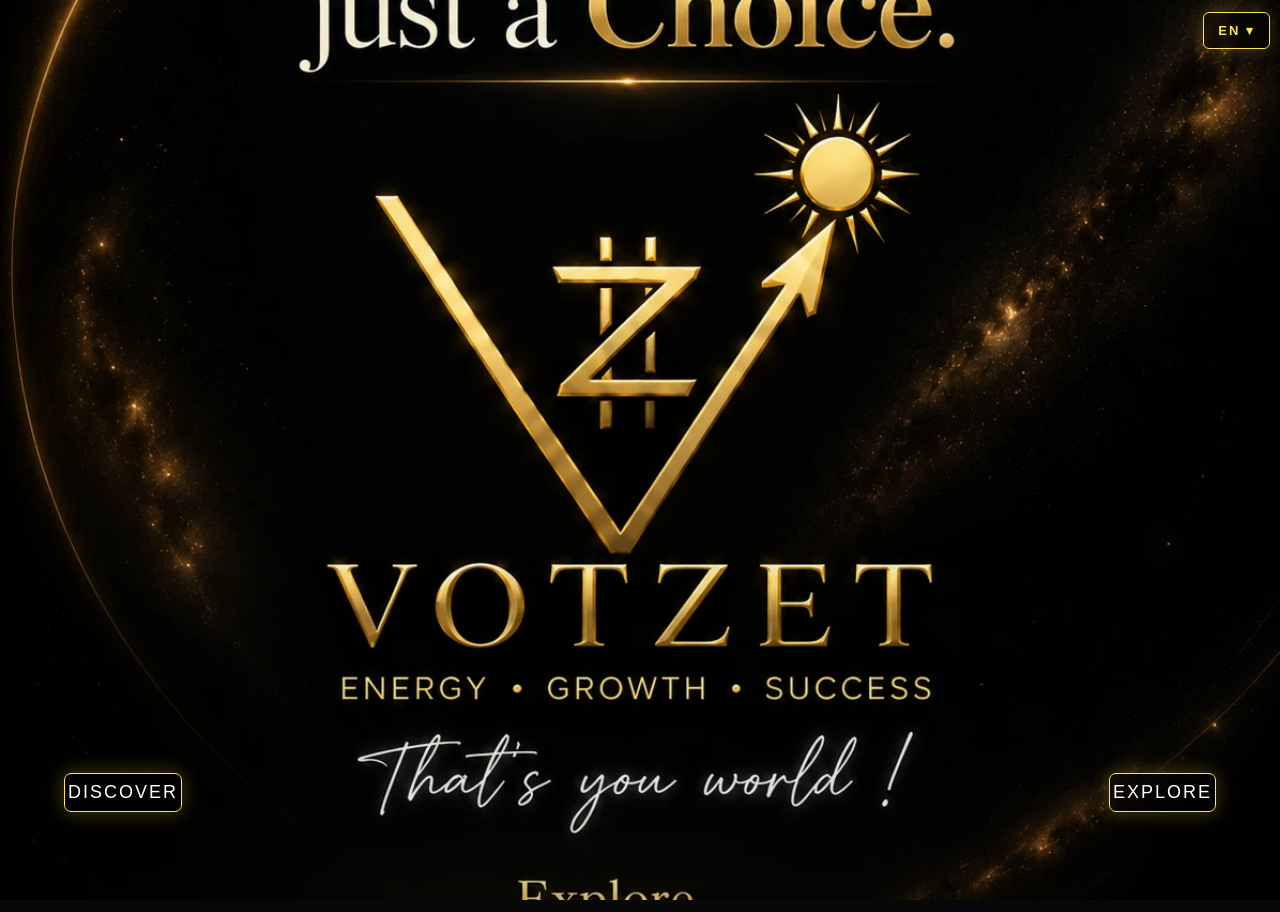
==== index.html @ 0319b554 "Update index.html" ====
<!DOCTYPE html>
<html lang="en">
<head>
<meta charset="UTF-8">
<meta name="viewport" content="width=device-width, initial-scale=1.0, viewport-fit=cover">
<title>VotZet — That's your world!</title>
<meta name="description" content="VotZet — That's your world!">

<style>
* {
    margin: 0;
    padding: 0;
    box-sizing: border-box;
}

html,
body {
    width: 100%;
    height: 100%;
}

body {
    background: #080808;
    color: #ffffff;
    font-family: Arial, Helvetica, sans-serif;
    overflow: hidden;
}

#app {
    position: relative;
    width: 100%;
    height: 100dvh;
    min-height: 100svh;
}

/* =========================================================
   HOME
========================================================= */

#home {
    position: absolute;
    inset: 0;
    width: 100%;
    height: 100dvh;
    min-height: 100svh;
    display: flex;
    flex-direction: column;
    justify-content: flex-end;
    align-items: center;
    padding: 20px 5vw 88px;
    background-image:
        linear-gradient(
            to bottom,
            rgba(0,0,0,0.02),
            rgba(0,0,0,0) 50%,
            rgba(0,0,0,0.12)
        ),
        url("votzet-preview.webp");
    background-size: cover;
    background-position: center center;
    background-repeat: no-repeat;
    transition: opacity 0.45s ease, transform 0.45s ease;
    z-index: 1;
}

/* =========================================================
   LANGUAGE SELECTOR
========================================================= */

.language-selector {
    position: absolute;
    top: max(12px, env(safe-area-inset-top));
    right: max(10px, env(safe-area-inset-right));
    z-index: 30;
}

.language-button {
    min-width: 64px;
    padding: 10px 14px;
    border: 1px solid #ffe45c;
    border-radius: 6px;
    background: rgba(5,5,5,0.28);
    color: #ffe45c;
    backdrop-filter: blur(8px);
    font-size: 13px;
    font-weight: bold;
    letter-spacing: 2px;
    cursor: pointer;
    box-shadow: 0 0 20px rgba(255,220,60,0.25);
    transition: background 0.25s ease, border-color 0.25s ease, box-shadow 0.25s ease, transform 0.2s ease;
}

.language-button:hover {
    background: rgba(255,220,60,0.14);
    border-color: #fff4a8;
    box-shadow: 0 0 30px rgba(255,220,60,0.42);
}

.language-button:active {
    transform: scale(0.95);
}

.language-menu {
    position: absolute;
    right: 0;
    top: calc(100% + 8px);
    width: 240px;
    max-height: min(72vh, 520px);
    overflow-y: auto;
    padding: 8px;
    border: 1px solid rgba(255,225,90,0.50);
    border-radius: 10px;
    background: rgba(7,7,7,0.97);
    backdrop-filter: blur(15px);
    box-shadow: 0 12px 45px rgba(0,0,0,0.65);
    opacity: 0;
    visibility: hidden;
    transform: translateY(-5px);
    transition: opacity 0.2s ease, transform 0.2s ease, visibility 0.2s ease;
}

.language-selector.open .language-menu {
    opacity: 1;
    visibility: visible;
    transform: translateY(0);
}

.language-option {
    display: block;
    width: 100%;
    padding: 10px 12px;
    border: none;
    border-radius: 6px;
    background: transparent;
    color: #ffffff;
    text-align: left;
    cursor: pointer;
    font-size: 13px;
    transition: background 0.2s ease, color 0.2s ease;
}

.language-option:hover {
    background: rgba(255,225,90,0.13);
    color: #ffe45c;
}

/* =========================================================
   HOME BUTTONS
========================================================= */

.home-buttons {
    width: 100%;
    display: flex;
    flex-direction: row;
    justify-content: space-between;
    align-items: center;
    position: relative;
    z-index: 10;
}

.home-button {
    width: auto;
    min-width: 0;
    height: auto;
    padding: 8px 3px;
    border: 1.5px solid #ffe45c;
    border-radius: 7px;
    background: rgba(5,5,5,0.30);
    color: #ffffff;
    backdrop-filter: blur(5px);
    font-size: 18px;
    font-weight: normal;
    letter-spacing: 2px;
    white-space: nowrap;
    cursor: pointer;
    box-shadow: 0 0 20px rgba(255,220,60,0.30);
    animation: softGlow 4s ease-in-out infinite;
    transition: background 0.3s ease, color 0.3s ease, border-color 0.3s ease, box-shadow 0.3s ease, transform 0.2s ease;
}

.home-button:hover {
    background: rgba(255,228,92,0.96);
    color: #080808;
    border-color: #fff4a8;
    box-shadow: 0 0 38px rgba(255,220,60,0.60);
    transform: translateY(-2px);
}

.home-button:active {
    transform: scale(0.95);
}

@keyframes softGlow {
    0%, 100% {
        box-shadow: 0 0 14px rgba(255,220,60,0.18);
    }
    50% {
        box-shadow: 0 0 30px rgba(255,220,60,0.36);
    }
}

/* =========================================================
   INNER PAGES
========================================================= */

.page {
    position: absolute;
    inset: 0;
    width: 100%;
    height: 100dvh;
    min-height: 100svh;
    overflow-y: auto;
    overflow-x: hidden;
    background: #111214;
    opacity: 0;
    visibility: hidden;
    pointer-events: none;
    transform: translateY(12px);
    transition: opacity 0.45s ease, transform 0.45s ease, visibility 0.45s ease;
    z-index: 5;
}

.page.active {
    opacity: 1;
    visibility: visible;
    pointer-events: auto;
    transform: translateY(0);
}

/* =========================================================
   INNER NAVIGATION
========================================================= */

.inner-nav {
    position: sticky;
    top: 0;
    z-index: 20;
    width: 100%;
    display: flex;
    justify-content: center;
    align-items: center;
    gap: 35px;
    padding: 18px 20px;
    background: rgba(8,8,8,0.93);
    backdrop-filter: blur(12px);
    border-bottom: 1px solid rgba(255,225,90,0.16);
}

.inner-nav button {
    border: none;
    background: transparent;
    color: #ffffff;
    cursor: pointer;
    font-size: 11px;
    letter-spacing: 2px;
    text-transform: uppercase;
    transition: color 0.3s ease;
}

.inner-nav button:hover {
    color: #ffe45c;
}

/* =========================================================
   GENERAL PAGE CONTENT
========================================================= */

.page-content {
    min-height: calc(100dvh - 60px);
    padding: 80px 25px;
    display: flex;
    flex-direction: column;
    align-items: center;
    text-align: center;
}

.section-label {
    color: #ffe45c;
    font-size: 11px;
    letter-spacing: 5px;
    text-transform: uppercase;
    margin-bottom: 20px;
}

.section-title {
    font-size: clamp(38px, 6vw, 65px);
    letter-spacing: 4px;
    font-weight: 400;
    margin-bottom: 25px;
}

.section-description {
    max-width: 700px;
    color: #999999;
    font-size: 17px;
    line-height: 1.8;
}

/* =========================================================
   DISCOVER 1.0
========================================================= */

#discover {
    background:
        radial-gradient(
            circle at 50% 0%,
            rgba(212,175,55,0.045),
            transparent 42%
        ),
        #111214;
}

.discover-content {
    width: 100%;
    min-height: calc(100dvh - 60px);
    padding: 80px 25px 100px;
    display: flex;
    flex-direction: column;
    align-items: center;
}

.discover-intro {
    width: 100%;
    max-width: 850px;
    text-align: center;
}

.discover-title {
    margin-bottom: 28px;
    color: #f2f2ef;
    font-size: clamp(38px, 6vw, 68px);
    font-weight: 400;
    letter-spacing: 3px;
}

.discover-lead {
    max-width: 760px;
    margin: 0 auto 25px;
    color: #e3e3df;
    font-size: clamp(19px, 2.2vw, 24px);
    line-height: 1.65;
}

.discover-text {
    max-width: 720px;
    margin: 0 auto;
    color: #a7a7a3;
    font-size: 16px;
    line-height: 1.85;
}

.discover-motto {
    margin-top: 35px;
    color: #d4af37;
    font-size: 13px;
    font-weight: 500;
    letter-spacing: 4px;
    text-transform: uppercase;
}

.foundation-heading {
    width: 100%;
    max-width: 1050px;
    margin: 100px auto 40px;
    text-align: center;
}

.foundation-heading h2 {
    margin-bottom: 15px;
    color: #f2f2ef;
    font-size: clamp(28px, 4vw, 42px);
    font-weight: 400;
    letter-spacing: 2px;
}

.foundation-heading p {
    color: #858589;
    font-size: 15px;
}

.discover-documents {
    width: 100%;
    max-width: 1050px;
    display: grid;
    grid-template-columns: repeat(2, 1fr);
    gap: 18px;
}

.discover-card {
    position: relative;
    min-height: 270px;
    padding: 32px;
    display: flex;
    flex-direction: column;
    align-items: flex-start;
    text-align: left;
    background: #181a1d;
    border: 1px solid #303236;
    transition: transform 0.3s ease, border-color 0.3s ease, background 0.3s ease, box-shadow 0.3s ease;
}

.discover-card:hover {
    transform: translateY(-5px);
    border-color: #d4af37;
    background: #1c1e21;
    box-shadow: 0 12px 40px rgba(0,0,0,0.30);
}

.card-number {
    margin-bottom: 18px;
    color: #d4af37;
    font-size: 11px;
    letter-spacing: 3px;
}

.discover-card h3 {
    color: #f2f2ef;
    font-size: 23px;
    font-weight: 400;
    letter-spacing: 3px;
}

.card-line {
    width: 38px;
    height: 1px;
    margin: 18px 0;
    background: #d4af37;
}

.discover-card p {
    max-width: 450px;
    color: #999b9f;
    font-size: 14px;
    line-height: 1.75;
}

.document-button {
    margin-top: auto;
    padding: 10px 0;
    border: none;
    background: transparent;
    color: #d4af37;
    font-size: 10px;
    letter-spacing: 2px;
    text-transform: uppercase;
    cursor: pointer;
    transition: color 0.25s ease;
}

.document-button:hover {
    color: #f0d879;
}

.discover-card-wide {
    grid-column: 1 / -1;
    min-height: 220px;
}

.discover-bottom {
    width: 100%;
    max-width: 850px;
    margin-top: 85px;
    text-align: center;
}

.discover-bottom p {
    margin-bottom: 25px;
    color: #858589;
    font-size: 15px;
    line-height: 1.7;
}

/* =========================================================
   EXPLORE
========================================================= */

#explore {
    background:
        radial-gradient(
            circle at 50% 0%,
            rgba(212,175,55,0.035),
            transparent 42%
        ),
        #111214;
}

.worlds {
    width: 100%;
    max-width: 1100px;
    margin-top: 55px;
    display: grid;
    grid-template-columns: repeat(3, 1fr);
    gap: 18px;
}

.world {
    min-height: 160px;
    display: flex;
    flex-direction: column;
    justify-content: center;
    align-items: center;
    border: 1px solid rgba(255,225,90,0.28);
    background: rgba(255,255,255,0.015);
    cursor: pointer;
    transition: border-color 0.3s ease, background 0.3s ease, transform 0.3s ease;
}

.world:hover {
    border-color: #ffe45c;
    background: rgba(255,225,90,0.06);
    transform: translateY(-4px);
}

.world-number {
    color: #ffe45c;
    font-size: 10px;
    letter-spacing: 3px;
    margin-bottom: 15px;
}

.world-name {
    font-size: 19px;
    letter-spacing: 2px;
}

/* =========================================================
   BACK HOME
========================================================= */

.back-home {
    margin-top: 55px;
    padding: 12px 28px;
    border: 1px solid rgba(255,225,90,0.85);
    border-radius: 30px;
    background: transparent;
    color: #ffe45c;
    cursor: pointer;
    font-size: 11px;
    letter-spacing: 3px;
    text-transform: uppercase;
    transition: background 0.3s ease, color 0.3s ease;
}

.back-home:hover {
    background: #ffe45c;
    color: #080808;
}

/* =========================================================
   MOBILE
========================================================= */

@media (max-width: 650px) {
    #home {
        padding: 20px 8px 88px;
    }

    .home-button {
        padding: 8px 3px;
        font-size: 15px;
        letter-spacing: 1.6px;
    }

    .language-selector {
        top: max(8px, env(safe-area-inset-top));
        right: max(6px, env(safe-area-inset-right));
    }

    .language-button {
        font-size: 12px;
    }

    .inner-nav {
        gap: 20px;
        padding: 16px 12px;
    }

    .inner-nav button {
        font-size: 9px;
        letter-spacing: 1.5px;
    }

    .discover-content {
        padding: 60px 16px 80px;
    }

    .discover-title {
        letter-spacing: 2px;
    }

    .discover-documents {
        grid-template-columns: 1fr;
    }

    .discover-card-wide {
        grid-column: auto;
    }

    .discover-card {
        min-height: 250px;
        padding: 27px;
    }

    .foundation-heading {
        margin-top: 75px;
    }

    .worlds {
        grid-template-columns: 1fr;
        max-width: 450px;
    }
}

@media (max-width: 360px) {
    .home-buttons {
        gap: 8px;
    }

    .home-button {
        padding: 8px 3px;
        font-size: 13px;
        letter-spacing: 1.3px;
    }
}
</style>
</head>

<body>

<div id="app">

<!-- =====================================================
     HOME
===================================================== -->

<section id="home">

<div class="language-selector" id="languageSelector">

<button class="language-button" onclick="selectLanguageMenu()" id="languageButton">
EN ▾
</button>

<div class="language-menu">

<button class="language-option" onclick="selectLanguage('EN')">English</button>
<button class="language-option" onclick="selectLanguage('ES')">Español — Spanish</button>
<button class="language-option" onclick="selectLanguage('FR')">Français — French</button>
<button class="language-option" onclick="selectLanguage('DE')">Deutsch — German</button>
<button class="language-option" onclick="selectLanguage('IT')">Italiano — Italian</button>
<button class="language-option" onclick="selectLanguage('PT')">Português — Portuguese</button>
<button class="language-option" onclick="selectLanguage('EL')">Ελληνικά — Greek</button>
<button class="language-option" onclick="selectLanguage('TR')">Türkçe — Turkish</button>
<button class="language-option" onclick="selectLanguage('NL')">Nederlands — Dutch</button>
<button class="language-option" onclick="selectLanguage('RU')">Русский — Russian</button>
<button class="language-option" onclick="selectLanguage('KA')">ქართული — Georgian</button>
<button class="language-option" onclick="selectLanguage('FI')">Suomi — Finnish</button>
<button class="language-option" onclick="selectLanguage('SV')">Svenska — Swedish</button>
<button class="language-option" onclick="selectLanguage('NO')">Norsk — Norwegian</button>
<button class="language-option" onclick="selectLanguage('IS')">Íslenska — Icelandic</button>
<button class="language-option" onclick="selectLanguage('GA')">Gaeilge — Irish</button>
<button class="language-option" onclick="selectLanguage('ZH')">中文 — Chinese</button>
<button class="language-option" onclick="selectLanguage('KO')">한국어 — Korean</button>
<button class="language-option" onclick="selectLanguage('JA')">日本語 — Japanese</button>
<button class="language-option" onclick="selectLanguage('TL')">Filipino / Tagalog</button>
<button class="language-option" onclick="selectLanguage('ID')">Bahasa Indonesia — Indonesian</button>
<button class="language-option" onclick="selectLanguage('VI')">Tiếng Việt — Vietnamese</button>
<button class="language-option" onclick="selectLanguage('TH')">ไทย — Thai</button>
<button class="language-option" onclick="selectLanguage('HI')">हिन्दी — Hindi</button>
<button class="language-option" onclick="selectLanguage('AR')">العربية — Arabic</button>

</div>
</div>

<div class="home-buttons">

<button class="home-button" onclick="openPage('discover')">
DISCOVER
</button>

<button class="home-button" onclick="openPage('explore')">
EXPLORE
</button>

</div>

</section>

<!-- =====================================================
     DISCOVER
===================================================== -->

<section id="discover" class="page">

<nav class="inner-nav">
<button onclick="goHome()">Home</button>
<button onclick="openPage('explore')">Explore</button>
<button onclick="openPage('discover')">Discover</button>
</nav>

<div class="discover-content">

<div class="discover-intro">

<div class="section-label">Discover</div>

<h1 class="discover-title">
The VotZet Foundation
</h1>

<p class="discover-lead">
VotZet is more than a platform.
It is an idea, a philosophy and a developing global ecosystem.
</p>

<p class="discover-text">
The world is not one-size-fits-all.
Every person has different needs, values, desires and circumstances.
VotZet is built around the idea that people should be able to explore
their world, understand what matters to them and choose what makes
their world better.
</p>

<div class="discover-motto">
That's your world.
</div>

</div>

<div class="foundation-heading">

<div class="section-label">
Our Foundation
</div>

<h2>
Nine Documents
</h2>

<p>
The principles, ideas and structures that form the foundation of VotZet.
</p>

</div>

<div class="discover-documents">

<div class="discover-card">
<div class="card-number">01</div>
<h3>VISION</h3>
<div class="card-line"></div>
<p>
The future VotZet wants to help create
and the world it believes is possible.
</p>
<button class="document-button">Read Vision</button>
</div>

<div class="discover-card">
<div class="card-number">02</div>
<h3>MISSION</h3>
<div class="card-line"></div>
<p>
Why VotZet exists today and what it does
to move its vision into reality.
</p>
<button class="document-button">Read Mission</button>
</div>

<div class="discover-card">
<div class="card-number">03</div>
<h3>MANIFESTO</h3>
<div class="card-line"></div>
<p>
The ideas, beliefs and intentions that
stand behind the creation of VotZet.
</p>
<button class="document-button">Read Manifesto</button>
</div>

<div class="discover-card">
<div class="card-number">04</div>
<h3>PHILOSOPHY</h3>
<div class="card-line"></div>
<p>
The fundamental VotZet view of people,
life, choice, needs and personal development.
</p>
<button class="document-button">Read Philosophy</button>
</div>

<div class="discover-card">
<div class="card-number">05</div>
<h3>CANON</h3>
<div class="card-line"></div>
<p>
The fundamental ideas and concepts
that form the intellectual core of VotZet.
</p>
<button class="document-button">Read Canon</button>
</div>

<div class="discover-card">
<div class="card-number">06</div>
<h3>CODEX</h3>
<div class="card-line"></div>
<p>
The systemic book of VotZet:
its concepts, definitions, models and principles.
</p>
<button class="document-button">Read Codex</button>
</div>

<div class="discover-card">
<div class="card-number">07</div>
<h3>CODE</h3>
<div class="card-line"></div>
<p>
The ethical principles and standards
that guide how VotZet behaves.
</p>
<button class="document-button">Read Code</button>
</div>

<div class="discover-card">
<div class="card-number">08</div>
<h3>CONSTITUTION</h3>
<div class="card-line"></div>
<p>
The formal foundation of VotZet:
its structure, governance, roles and responsibilities.
</p>
<button class="document-button">Read Constitution</button>
</div>

<div class="discover-card discover-card-wide">
<div class="card-number">09</div>
<h3>ARCHITECTURE</h3>
<div class="card-line"></div>
<p>
The structure of the VotZet ecosystem:
worlds, directions, hubs, countries, cities, stores and their connections.
</p>
<button class="document-button">Read Architecture</button>
</div>

</div>

<div class="discover-bottom">

<p>
Explore the foundation. Understand the idea.
Then choose your world.
</p>

<button class="back-home" onclick="goHome()">
Back to Home
</button>

</div>

</div>

</section>

<!-- =====================================================
     EXPLORE
===================================================== -->

<section id="explore" class="page">

<nav class="inner-nav">
<button onclick="goHome()">Home</button>
<button onclick="openPage('explore')">Explore</button>
<button onclick="openPage('discover')">Discover</button>
</nav>

<div class="page-content">

<div class="section-label">
Explore
</div>

<h1 class="section-title">
Choose Your World
</h1>

<p class="section-description">
Every person is different.
Every life has different needs.
Explore the fundamental directions
of human life and discover
the world that speaks to you.
</p>

<div class="worlds">

<div class="world">
<div class="world-number">WORLD 01</div>
<div class="world-name">HEALTH</div>
</div>

<div class="world">
<div class="world-number">WORLD 02</div>
<div class="world-name">LOVE</div>
</div>

<div class="world">
<div class="world-number">WORLD 03</div>
<div class="world-name">STATUS</div>
</div>

<div class="world">
<div class="world-number">WORLD 04</div>
<div class="world-name">SAFETY</div>
</div>

<div class="world">
<div class="world-number">WORLD 05</div>
<div class="world-name">MEANING</div>
</div>

<div class="world">
<div class="world-number">WORLD 06</div>
<div class="world-name">YOUTH</div>
</div>

<div class="world">
<div class="world-number">WORLD 07</div>
<div class="world-name">FREEDOM</div>
</div>

<div class="world">
<div class="world-number">WORLD 08</div>
<div class="world-name">CONNECTION</div>
</div>

<div class="world">
<div class="world-number">WORLD 09</div>
<div class="world-name">SELF</div>
</div>

</div>

<button class="back-home" onclick="goHome()">
Back to Home
</button>

</div>

</section>

</div>

<script>

/* =========================================================
   AUDIO
========================================================= */

let audioContext = null;

function getAudioContext() {
    if (!audioContext) {
        audioContext = new (window.AudioContext || window.webkitAudioContext)();
    }

    if (audioContext.state === "suspended") {
        audioContext.resume();
    }

    return audioContext;
}

function playDiscoverSound() {
    const ctx = getAudioContext();
    const now = ctx.currentTime;
    const osc = ctx.createOscillator();
    const gain = ctx.createGain();

    osc.type = "triangle";
    osc.frequency.setValueAtTime(620, now);
    osc.frequency.exponentialRampToValueAtTime(980, now + 0.18);

    gain.gain.setValueAtTime(0.0001, now);
    gain.gain.exponentialRampToValueAtTime(0.075, now + 0.015);
    gain.gain.exponentialRampToValueAtTime(0.0001, now + 0.55);

    osc.connect(gain);
    gain.connect(ctx.destination);

    osc.start(now);
    osc.stop(now + 0.58);
}

function playExploreSound() {
    const ctx = getAudioContext();
    const now = ctx.currentTime;

    [880, 1320, 1760].forEach(function(freq, index) {
        const osc = ctx.createOscillator();
        const gain = ctx.createGain();

        osc.type = "sine";
        osc.frequency.setValueAtTime(freq, now);

        gain.gain.setValueAtTime(0.0001, now);
        gain.gain.exponentialRampToValueAtTime(0.065 / (index + 1), now + 0.01);
        gain.gain.exponentialRampToValueAtTime(0.0001, now + 0.45);

        osc.connect(gain);
        gain.connect(ctx.destination);

        osc.start(now);
        osc.stop(now + 0.48);
    });
}

function playHomeSound() {
    const ctx = getAudioContext();
    const now = ctx.currentTime;
    const osc = ctx.createOscillator();
    const gain = ctx.createGain();

    osc.type = "sine";
    osc.frequency.setValueAtTime(740, now);
    osc.frequency.exponentialRampToValueAtTime(420, now + 0.25);

    gain.gain.setValueAtTime(0.0001, now);
    gain.gain.exponentialRampToValueAtTime(0.065, now + 0.015);
    gain.gain.exponentialRampToValueAtTime(0.0001, now + 0.40);

    osc.connect(gain);
    gain.connect(ctx.destination);

    osc.start(now);
    osc.stop(now + 0.43);
}

function playLanguageSound() {
    const ctx = getAudioContext();
    const now = ctx.currentTime;
    const osc = ctx.createOscillator();
    const gain = ctx.createGain();

    osc.type = "sine";
    osc.frequency.setValueAtTime(1450, now);
    osc.frequency.exponentialRampToValueAtTime(2100, now + 0.07);

    gain.gain.setValueAtTime(0.0001, now);
    gain.gain.exponentialRampToValueAtTime(0.045, now + 0.006);
    gain.gain.exponentialRampToValueAtTime(0.0001, now + 0.16);

    osc.connect(gain);
    gain.connect(ctx.destination);

    osc.start(now);
    osc.stop(now + 0.18);
}

/* =========================================================
   PAGE NAVIGATION
========================================================= */

function openPage(pageId) {
    if (pageId === "discover") {
        playDiscoverSound();
    }

    if (pageId === "explore") {
        playExploreSound();
    }

    const home = document.getElementById("home");
    const pages = document.querySelectorAll(".page");

    home.style.opacity = "0";
    home.style.transform = "scale(1.015)";

    setTimeout(function() {
        home.style.visibility = "hidden";

        pages.forEach(function(page) {
            page.classList.remove("active");
        });

        document.getElementById(pageId).classList.add("active");
    }, 300);
}

function goHome() {
    playHomeSound();

    const home = document.getElementById("home");
    const pages = document.querySelectorAll(".page");

    pages.forEach(function(page) {
        page.classList.remove("active");
    });

    home.style.visibility = "visible";
    home.style.opacity = "1";
    home.style.transform = "scale(1)";
}

/* =========================================================
   LANGUAGE
========================================================= */

function selectLanguageMenu() {
    playLanguageSound();

    const selector = document.getElementById("languageSelector");

    selector.classList.toggle("open");
}

function selectLanguage(language) {
    localStorage.setItem("votzetLanguage", language);

    document.getElementById("languageButton").textContent = language + " ▾";

    document.getElementById("languageSelector").classList.remove("open");

    playLanguageSound();
}

function loadLanguage() {
    const savedLanguage = localStorage.getItem("votzetLanguage");

    if (!savedLanguage) {
        return;
    }

    document.getElementById("languageButton").textContent = savedLanguage + " ▾";
}

document.addEventListener("click", function(event) {
    const selector = document.getElementById("languageSelector");

    if (selector && !selector.contains(event.target)) {
        selector.classList.remove("open");
    }
});

loadLanguage();

</script>

</body>
</html>
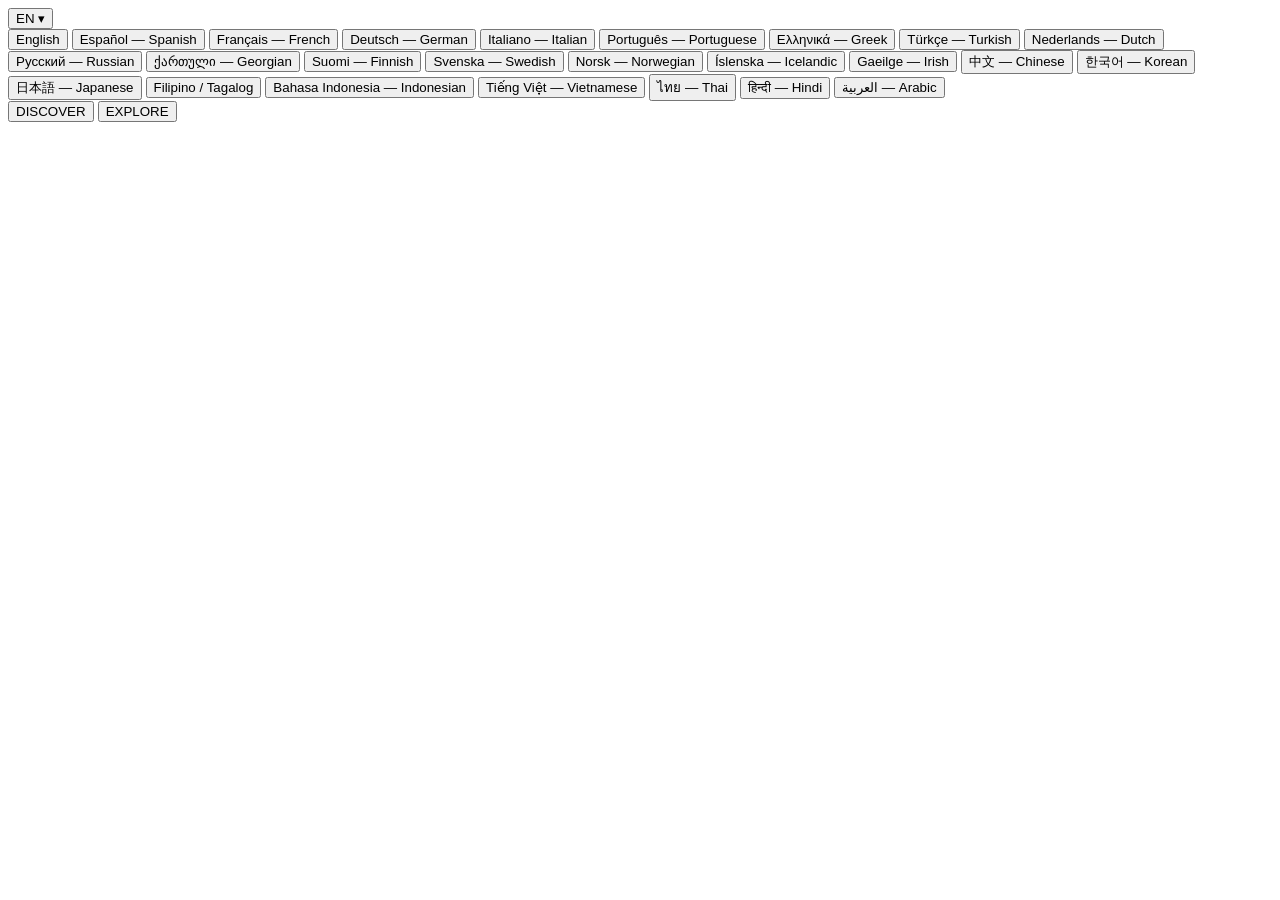
==== commit 7c30a7f7: "Update index.html with new language selector Refactor HTML structure and improve language selector f" ====
--- a/index.html
+++ b/index.html
@@ -5,1147 +5,51 @@
 <meta name="viewport" content="width=device-width, initial-scale=1.0, viewport-fit=cover">
 <title>VotZet — That's your world!</title>
 <meta name="description" content="VotZet — That's your world!">
-
-<style>
-* {
-    margin: 0;
-    padding: 0;
-    box-sizing: border-box;
-}
-
-html,
-body {
-    width: 100%;
-    height: 100%;
-}
-
-body {
-    background: #080808;
-    color: #ffffff;
-    font-family: Arial, Helvetica, sans-serif;
-    overflow: hidden;
-}
-
-#app {
-    position: relative;
-    width: 100%;
-    height: 100dvh;
-    min-height: 100svh;
-}
-
-/* =========================================================
-   HOME
-========================================================= */
-
-#home {
-    position: absolute;
-    inset: 0;
-    width: 100%;
-    height: 100dvh;
-    min-height: 100svh;
-    display: flex;
-    flex-direction: column;
-    justify-content: flex-end;
-    align-items: center;
-    padding: 20px 5vw 88px;
-    background-image:
-        linear-gradient(
-            to bottom,
-            rgba(0,0,0,0.02),
-            rgba(0,0,0,0) 50%,
-            rgba(0,0,0,0.12)
-        ),
-        url("votzet-preview.webp");
-    background-size: cover;
-    background-position: center center;
-    background-repeat: no-repeat;
-    transition: opacity 0.45s ease, transform 0.45s ease;
-    z-index: 1;
-}
-
-/* =========================================================
-   LANGUAGE SELECTOR
-========================================================= */
-
-.language-selector {
-    position: absolute;
-    top: max(12px, env(safe-area-inset-top));
-    right: max(10px, env(safe-area-inset-right));
-    z-index: 30;
-}
-
-.language-button {
-    min-width: 64px;
-    padding: 10px 14px;
-    border: 1px solid #ffe45c;
-    border-radius: 6px;
-    background: rgba(5,5,5,0.28);
-    color: #ffe45c;
-    backdrop-filter: blur(8px);
-    font-size: 13px;
-    font-weight: bold;
-    letter-spacing: 2px;
-    cursor: pointer;
-    box-shadow: 0 0 20px rgba(255,220,60,0.25);
-    transition: background 0.25s ease, border-color 0.25s ease, box-shadow 0.25s ease, transform 0.2s ease;
-}
-
-.language-button:hover {
-    background: rgba(255,220,60,0.14);
-    border-color: #fff4a8;
-    box-shadow: 0 0 30px rgba(255,220,60,0.42);
-}
-
-.language-button:active {
-    transform: scale(0.95);
-}
-
-.language-menu {
-    position: absolute;
-    right: 0;
-    top: calc(100% + 8px);
-    width: 240px;
-    max-height: min(72vh, 520px);
-    overflow-y: auto;
-    padding: 8px;
-    border: 1px solid rgba(255,225,90,0.50);
-    border-radius: 10px;
-    background: rgba(7,7,7,0.97);
-    backdrop-filter: blur(15px);
-    box-shadow: 0 12px 45px rgba(0,0,0,0.65);
-    opacity: 0;
-    visibility: hidden;
-    transform: translateY(-5px);
-    transition: opacity 0.2s ease, transform 0.2s ease, visibility 0.2s ease;
-}
-
-.language-selector.open .language-menu {
-    opacity: 1;
-    visibility: visible;
-    transform: translateY(0);
-}
-
-.language-option {
-    display: block;
-    width: 100%;
-    padding: 10px 12px;
-    border: none;
-    border-radius: 6px;
-    background: transparent;
-    color: #ffffff;
-    text-align: left;
-    cursor: pointer;
-    font-size: 13px;
-    transition: background 0.2s ease, color 0.2s ease;
-}
-
-.language-option:hover {
-    background: rgba(255,225,90,0.13);
-    color: #ffe45c;
-}
-
-/* =========================================================
-   HOME BUTTONS
-========================================================= */
-
-.home-buttons {
-    width: 100%;
-    display: flex;
-    flex-direction: row;
-    justify-content: space-between;
-    align-items: center;
-    position: relative;
-    z-index: 10;
-}
-
-.home-button {
-    width: auto;
-    min-width: 0;
-    height: auto;
-    padding: 8px 3px;
-    border: 1.5px solid #ffe45c;
-    border-radius: 7px;
-    background: rgba(5,5,5,0.30);
-    color: #ffffff;
-    backdrop-filter: blur(5px);
-    font-size: 18px;
-    font-weight: normal;
-    letter-spacing: 2px;
-    white-space: nowrap;
-    cursor: pointer;
-    box-shadow: 0 0 20px rgba(255,220,60,0.30);
-    animation: softGlow 4s ease-in-out infinite;
-    transition: background 0.3s ease, color 0.3s ease, border-color 0.3s ease, box-shadow 0.3s ease, transform 0.2s ease;
-}
-
-.home-button:hover {
-    background: rgba(255,228,92,0.96);
-    color: #080808;
-    border-color: #fff4a8;
-    box-shadow: 0 0 38px rgba(255,220,60,0.60);
-    transform: translateY(-2px);
-}
-
-.home-button:active {
-    transform: scale(0.95);
-}
-
-@keyframes softGlow {
-    0%, 100% {
-        box-shadow: 0 0 14px rgba(255,220,60,0.18);
-    }
-    50% {
-        box-shadow: 0 0 30px rgba(255,220,60,0.36);
-    }
-}
-
-/* =========================================================
-   INNER PAGES
-========================================================= */
-
-.page {
-    position: absolute;
-    inset: 0;
-    width: 100%;
-    height: 100dvh;
-    min-height: 100svh;
-    overflow-y: auto;
-    overflow-x: hidden;
-    background: #111214;
-    opacity: 0;
-    visibility: hidden;
-    pointer-events: none;
-    transform: translateY(12px);
-    transition: opacity 0.45s ease, transform 0.45s ease, visibility 0.45s ease;
-    z-index: 5;
-}
-
-.page.active {
-    opacity: 1;
-    visibility: visible;
-    pointer-events: auto;
-    transform: translateY(0);
-}
-
-/* =========================================================
-   INNER NAVIGATION
-========================================================= */
-
-.inner-nav {
-    position: sticky;
-    top: 0;
-    z-index: 20;
-    width: 100%;
-    display: flex;
-    justify-content: center;
-    align-items: center;
-    gap: 35px;
-    padding: 18px 20px;
-    background: rgba(8,8,8,0.93);
-    backdrop-filter: blur(12px);
-    border-bottom: 1px solid rgba(255,225,90,0.16);
-}
-
-.inner-nav button {
-    border: none;
-    background: transparent;
-    color: #ffffff;
-    cursor: pointer;
-    font-size: 11px;
-    letter-spacing: 2px;
-    text-transform: uppercase;
-    transition: color 0.3s ease;
-}
-
-.inner-nav button:hover {
-    color: #ffe45c;
-}
-
-/* =========================================================
-   GENERAL PAGE CONTENT
-========================================================= */
-
-.page-content {
-    min-height: calc(100dvh - 60px);
-    padding: 80px 25px;
-    display: flex;
-    flex-direction: column;
-    align-items: center;
-    text-align: center;
-}
-
-.section-label {
-    color: #ffe45c;
-    font-size: 11px;
-    letter-spacing: 5px;
-    text-transform: uppercase;
-    margin-bottom: 20px;
-}
-
-.section-title {
-    font-size: clamp(38px, 6vw, 65px);
-    letter-spacing: 4px;
-    font-weight: 400;
-    margin-bottom: 25px;
-}
-
-.section-description {
-    max-width: 700px;
-    color: #999999;
-    font-size: 17px;
-    line-height: 1.8;
-}
-
-/* =========================================================
-   DISCOVER 1.0
-========================================================= */
-
-#discover {
-    background:
-        radial-gradient(
-            circle at 50% 0%,
-            rgba(212,175,55,0.045),
-            transparent 42%
-        ),
-        #111214;
-}
-
-.discover-content {
-    width: 100%;
-    min-height: calc(100dvh - 60px);
-    padding: 80px 25px 100px;
-    display: flex;
-    flex-direction: column;
-    align-items: center;
-}
-
-.discover-intro {
-    width: 100%;
-    max-width: 850px;
-    text-align: center;
-}
-
-.discover-title {
-    margin-bottom: 28px;
-    color: #f2f2ef;
-    font-size: clamp(38px, 6vw, 68px);
-    font-weight: 400;
-    letter-spacing: 3px;
-}
-
-.discover-lead {
-    max-width: 760px;
-    margin: 0 auto 25px;
-    color: #e3e3df;
-    font-size: clamp(19px, 2.2vw, 24px);
-    line-height: 1.65;
-}
-
-.discover-text {
-    max-width: 720px;
-    margin: 0 auto;
-    color: #a7a7a3;
-    font-size: 16px;
-    line-height: 1.85;
-}
-
-.discover-motto {
-    margin-top: 35px;
-    color: #d4af37;
-    font-size: 13px;
-    font-weight: 500;
-    letter-spacing: 4px;
-    text-transform: uppercase;
-}
-
-.foundation-heading {
-    width: 100%;
-    max-width: 1050px;
-    margin: 100px auto 40px;
-    text-align: center;
-}
-
-.foundation-heading h2 {
-    margin-bottom: 15px;
-    color: #f2f2ef;
-    font-size: clamp(28px, 4vw, 42px);
-    font-weight: 400;
-    letter-spacing: 2px;
-}
-
-.foundation-heading p {
-    color: #858589;
-    font-size: 15px;
-}
-
-.discover-documents {
-    width: 100%;
-    max-width: 1050px;
-    display: grid;
-    grid-template-columns: repeat(2, 1fr);
-    gap: 18px;
-}
-
-.discover-card {
-    position: relative;
-    min-height: 270px;
-    padding: 32px;
-    display: flex;
-    flex-direction: column;
-    align-items: flex-start;
-    text-align: left;
-    background: #181a1d;
-    border: 1px solid #303236;
-    transition: transform 0.3s ease, border-color 0.3s ease, background 0.3s ease, box-shadow 0.3s ease;
-}
-
-.discover-card:hover {
-    transform: translateY(-5px);
-    border-color: #d4af37;
-    background: #1c1e21;
-    box-shadow: 0 12px 40px rgba(0,0,0,0.30);
-}
-
-.card-number {
-    margin-bottom: 18px;
-    color: #d4af37;
-    font-size: 11px;
-    letter-spacing: 3px;
-}
-
-.discover-card h3 {
-    color: #f2f2ef;
-    font-size: 23px;
-    font-weight: 400;
-    letter-spacing: 3px;
-}
-
-.card-line {
-    width: 38px;
-    height: 1px;
-    margin: 18px 0;
-    background: #d4af37;
-}
-
-.discover-card p {
-    max-width: 450px;
-    color: #999b9f;
-    font-size: 14px;
-    line-height: 1.75;
-}
-
-.document-button {
-    margin-top: auto;
-    padding: 10px 0;
-    border: none;
-    background: transparent;
-    color: #d4af37;
-    font-size: 10px;
-    letter-spacing: 2px;
-    text-transform: uppercase;
-    cursor: pointer;
-    transition: color 0.25s ease;
-}
-
-.document-button:hover {
-    color: #f0d879;
-}
-
-.discover-card-wide {
-    grid-column: 1 / -1;
-    min-height: 220px;
-}
-
-.discover-bottom {
-    width: 100%;
-    max-width: 850px;
-    margin-top: 85px;
-    text-align: center;
-}
-
-.discover-bottom p {
-    margin-bottom: 25px;
-    color: #858589;
-    font-size: 15px;
-    line-height: 1.7;
-}
-
-/* =========================================================
-   EXPLORE
-========================================================= */
-
-#explore {
-    background:
-        radial-gradient(
-            circle at 50% 0%,
-            rgba(212,175,55,0.035),
-            transparent 42%
-        ),
-        #111214;
-}
-
-.worlds {
-    width: 100%;
-    max-width: 1100px;
-    margin-top: 55px;
-    display: grid;
-    grid-template-columns: repeat(3, 1fr);
-    gap: 18px;
-}
-
-.world {
-    min-height: 160px;
-    display: flex;
-    flex-direction: column;
-    justify-content: center;
-    align-items: center;
-    border: 1px solid rgba(255,225,90,0.28);
-    background: rgba(255,255,255,0.015);
-    cursor: pointer;
-    transition: border-color 0.3s ease, background 0.3s ease, transform 0.3s ease;
-}
-
-.world:hover {
-    border-color: #ffe45c;
-    background: rgba(255,225,90,0.06);
-    transform: translateY(-4px);
-}
-
-.world-number {
-    color: #ffe45c;
-    font-size: 10px;
-    letter-spacing: 3px;
-    margin-bottom: 15px;
-}
-
-.world-name {
-    font-size: 19px;
-    letter-spacing: 2px;
-}
-
-/* =========================================================
-   BACK HOME
-========================================================= */
-
-.back-home {
-    margin-top: 55px;
-    padding: 12px 28px;
-    border: 1px solid rgba(255,225,90,0.85);
-    border-radius: 30px;
-    background: transparent;
-    color: #ffe45c;
-    cursor: pointer;
-    font-size: 11px;
-    letter-spacing: 3px;
-    text-transform: uppercase;
-    transition: background 0.3s ease, color 0.3s ease;
-}
-
-.back-home:hover {
-    background: #ffe45c;
-    color: #080808;
-}
-
-/* =========================================================
-   MOBILE
-========================================================= */
-
-@media (max-width: 650px) {
-    #home {
-        padding: 20px 8px 88px;
-    }
-
-    .home-button {
-        padding: 8px 3px;
-        font-size: 15px;
-        letter-spacing: 1.6px;
-    }
-
-    .language-selector {
-        top: max(8px, env(safe-area-inset-top));
-        right: max(6px, env(safe-area-inset-right));
-    }
-
-    .language-button {
-        font-size: 12px;
-    }
-
-    .inner-nav {
-        gap: 20px;
-        padding: 16px 12px;
-    }
-
-    .inner-nav button {
-        font-size: 9px;
-        letter-spacing: 1.5px;
-    }
-
-    .discover-content {
-        padding: 60px 16px 80px;
-    }
-
-    .discover-title {
-        letter-spacing: 2px;
-    }
-
-    .discover-documents {
-        grid-template-columns: 1fr;
-    }
-
-    .discover-card-wide {
-        grid-column: auto;
-    }
-
-    .discover-card {
-        min-height: 250px;
-        padding: 27px;
-    }
-
-    .foundation-heading {
-        margin-top: 75px;
-    }
-
-    .worlds {
-        grid-template-columns: 1fr;
-        max-width: 450px;
-    }
-}
-
-@media (max-width: 360px) {
-    .home-buttons {
-        gap: 8px;
-    }
-
-    .home-button {
-        padding: 8px 3px;
-        font-size: 13px;
-        letter-spacing: 1.3px;
-    }
-}
-</style>
+<link rel="stylesheet" href="css/main.css">
 </head>
-
 <body>
 
-<div id="app">
+<!-- HOME: Главный экран VotZet -->
+<main id="home">
+    <!-- LANGUAGE SELECTOR: Выбор одного из 25 языков -->
+    <div class="language-selector" id="languageSelector">
+        <button class="language-button" id="languageButton">EN ▾</button>
+        <div class="language-menu">
+            <button class="language-option" data-language="EN">English</button>
+            <button class="language-option" data-language="ES">Español — Spanish</button>
+            <button class="language-option" data-language="FR">Français — French</button>
+            <button class="language-option" data-language="DE">Deutsch — German</button>
+            <button class="language-option" data-language="IT">Italiano — Italian</button>
+            <button class="language-option" data-language="PT">Português — Portuguese</button>
+            <button class="language-option" data-language="EL">Ελληνικά — Greek</button>
+            <button class="language-option" data-language="TR">Türkçe — Turkish</button>
+            <button class="language-option" data-language="NL">Nederlands — Dutch</button>
+            <button class="language-option" data-language="RU">Русский — Russian</button>
+            <button class="language-option" data-language="KA">ქართული — Georgian</button>
+            <button class="language-option" data-language="FI">Suomi — Finnish</button>
+            <button class="language-option" data-language="SV">Svenska — Swedish</button>
+            <button class="language-option" data-language="NO">Norsk — Norwegian</button>
+            <button class="language-option" data-language="IS">Íslenska — Icelandic</button>
+            <button class="language-option" data-language="GA">Gaeilge — Irish</button>
+            <button class="language-option" data-language="ZH">中文 — Chinese</button>
+            <button class="language-option" data-language="KO">한국어 — Korean</button>
+            <button class="language-option" data-language="JA">日本語 — Japanese</button>
+            <button class="language-option" data-language="TL">Filipino / Tagalog</button>
+            <button class="language-option" data-language="ID">Bahasa Indonesia — Indonesian</button>
+            <button class="language-option" data-language="VI">Tiếng Việt — Vietnamese</button>
+            <button class="language-option" data-language="TH">ไทย — Thai</button>
+            <button class="language-option" data-language="HI">हिन्दी — Hindi</button>
+            <button class="language-option" data-language="AR">العربية — Arabic</button>
+        </div>
+    </div>
 
-<!-- =====================================================
-     HOME
-===================================================== -->
+    <!-- HOME NAVIGATION: Переход в Discover и Explore -->
+    <div class="home-buttons">
+        <button class="home-button" id="discoverButton">DISCOVER</button>
+        <button class="home-button" id="exploreButton">EXPLORE</button>
+    </div>
+</main>
 
-<section id="home">
-
-<div class="language-selector" id="languageSelector">
-
-<button class="language-button" onclick="selectLanguageMenu()" id="languageButton">
-EN ▾
-</button>
-
-<div class="language-menu">
-
-<button class="language-option" onclick="selectLanguage('EN')">English</button>
-<button class="language-option" onclick="selectLanguage('ES')">Español — Spanish</button>
-<button class="language-option" onclick="selectLanguage('FR')">Français — French</button>
-<button class="language-option" onclick="selectLanguage('DE')">Deutsch — German</button>
-<button class="language-option" onclick="selectLanguage('IT')">Italiano — Italian</button>
-<button class="language-option" onclick="selectLanguage('PT')">Português — Portuguese</button>
-<button class="language-option" onclick="selectLanguage('EL')">Ελληνικά — Greek</button>
-<button class="language-option" onclick="selectLanguage('TR')">Türkçe — Turkish</button>
-<button class="language-option" onclick="selectLanguage('NL')">Nederlands — Dutch</button>
-<button class="language-option" onclick="selectLanguage('RU')">Русский — Russian</button>
-<button class="language-option" onclick="selectLanguage('KA')">ქართული — Georgian</button>
-<button class="language-option" onclick="selectLanguage('FI')">Suomi — Finnish</button>
-<button class="language-option" onclick="selectLanguage('SV')">Svenska — Swedish</button>
-<button class="language-option" onclick="selectLanguage('NO')">Norsk — Norwegian</button>
-<button class="language-option" onclick="selectLanguage('IS')">Íslenska — Icelandic</button>
-<button class="language-option" onclick="selectLanguage('GA')">Gaeilge — Irish</button>
-<button class="language-option" onclick="selectLanguage('ZH')">中文 — Chinese</button>
-<button class="language-option" onclick="selectLanguage('KO')">한국어 — Korean</button>
-<button class="language-option" onclick="selectLanguage('JA')">日本語 — Japanese</button>
-<button class="language-option" onclick="selectLanguage('TL')">Filipino / Tagalog</button>
-<button class="language-option" onclick="selectLanguage('ID')">Bahasa Indonesia — Indonesian</button>
-<button class="language-option" onclick="selectLanguage('VI')">Tiếng Việt — Vietnamese</button>
-<button class="language-option" onclick="selectLanguage('TH')">ไทย — Thai</button>
-<button class="language-option" onclick="selectLanguage('HI')">हिन्दी — Hindi</button>
-<button class="language-option" onclick="selectLanguage('AR')">العربية — Arabic</button>
-
-</div>
-</div>
-
-<div class="home-buttons">
-
-<button class="home-button" onclick="openPage('discover')">
-DISCOVER
-</button>
-
-<button class="home-button" onclick="openPage('explore')">
-EXPLORE
-</button>
-
-</div>
-
-</section>
-
-<!-- =====================================================
-     DISCOVER
-===================================================== -->
-
-<section id="discover" class="page">
-
-<nav class="inner-nav">
-<button onclick="goHome()">Home</button>
-<button onclick="openPage('explore')">Explore</button>
-<button onclick="openPage('discover')">Discover</button>
-</nav>
-
-<div class="discover-content">
-
-<div class="discover-intro">
-
-<div class="section-label">Discover</div>
-
-<h1 class="discover-title">
-The VotZet Foundation
-</h1>
-
-<p class="discover-lead">
-VotZet is more than a platform.
-It is an idea, a philosophy and a developing global ecosystem.
-</p>
-
-<p class="discover-text">
-The world is not one-size-fits-all.
-Every person has different needs, values, desires and circumstances.
-VotZet is built around the idea that people should be able to explore
-their world, understand what matters to them and choose what makes
-their world better.
-</p>
-
-<div class="discover-motto">
-That's your world.
-</div>
-
-</div>
-
-<div class="foundation-heading">
-
-<div class="section-label">
-Our Foundation
-</div>
-
-<h2>
-Nine Documents
-</h2>
-
-<p>
-The principles, ideas and structures that form the foundation of VotZet.
-</p>
-
-</div>
-
-<div class="discover-documents">
-
-<div class="discover-card">
-<div class="card-number">01</div>
-<h3>VISION</h3>
-<div class="card-line"></div>
-<p>
-The future VotZet wants to help create
-and the world it believes is possible.
-</p>
-<button class="document-button">Read Vision</button>
-</div>
-
-<div class="discover-card">
-<div class="card-number">02</div>
-<h3>MISSION</h3>
-<div class="card-line"></div>
-<p>
-Why VotZet exists today and what it does
-to move its vision into reality.
-</p>
-<button class="document-button">Read Mission</button>
-</div>
-
-<div class="discover-card">
-<div class="card-number">03</div>
-<h3>MANIFESTO</h3>
-<div class="card-line"></div>
-<p>
-The ideas, beliefs and intentions that
-stand behind the creation of VotZet.
-</p>
-<button class="document-button">Read Manifesto</button>
-</div>
-
-<div class="discover-card">
-<div class="card-number">04</div>
-<h3>PHILOSOPHY</h3>
-<div class="card-line"></div>
-<p>
-The fundamental VotZet view of people,
-life, choice, needs and personal development.
-</p>
-<button class="document-button">Read Philosophy</button>
-</div>
-
-<div class="discover-card">
-<div class="card-number">05</div>
-<h3>CANON</h3>
-<div class="card-line"></div>
-<p>
-The fundamental ideas and concepts
-that form the intellectual core of VotZet.
-</p>
-<button class="document-button">Read Canon</button>
-</div>
-
-<div class="discover-card">
-<div class="card-number">06</div>
-<h3>CODEX</h3>
-<div class="card-line"></div>
-<p>
-The systemic book of VotZet:
-its concepts, definitions, models and principles.
-</p>
-<button class="document-button">Read Codex</button>
-</div>
-
-<div class="discover-card">
-<div class="card-number">07</div>
-<h3>CODE</h3>
-<div class="card-line"></div>
-<p>
-The ethical principles and standards
-that guide how VotZet behaves.
-</p>
-<button class="document-button">Read Code</button>
-</div>
-
-<div class="discover-card">
-<div class="card-number">08</div>
-<h3>CONSTITUTION</h3>
-<div class="card-line"></div>
-<p>
-The formal foundation of VotZet:
-its structure, governance, roles and responsibilities.
-</p>
-<button class="document-button">Read Constitution</button>
-</div>
-
-<div class="discover-card discover-card-wide">
-<div class="card-number">09</div>
-<h3>ARCHITECTURE</h3>
-<div class="card-line"></div>
-<p>
-The structure of the VotZet ecosystem:
-worlds, directions, hubs, countries, cities, stores and their connections.
-</p>
-<button class="document-button">Read Architecture</button>
-</div>
-
-</div>
-
-<div class="discover-bottom">
-
-<p>
-Explore the foundation. Understand the idea.
-Then choose your world.
-</p>
-
-<button class="back-home" onclick="goHome()">
-Back to Home
-</button>
-
-</div>
-
-</div>
-
-</section>
-
-<!-- =====================================================
-     EXPLORE
-===================================================== -->
-
-<section id="explore" class="page">
-
-<nav class="inner-nav">
-<button onclick="goHome()">Home</button>
-<button onclick="openPage('explore')">Explore</button>
-<button onclick="openPage('discover')">Discover</button>
-</nav>
-
-<div class="page-content">
-
-<div class="section-label">
-Explore
-</div>
-
-<h1 class="section-title">
-Choose Your World
-</h1>
-
-<p class="section-description">
-Every person is different.
-Every life has different needs.
-Explore the fundamental directions
-of human life and discover
-the world that speaks to you.
-</p>
-
-<div class="worlds">
-
-<div class="world">
-<div class="world-number">WORLD 01</div>
-<div class="world-name">HEALTH</div>
-</div>
-
-<div class="world">
-<div class="world-number">WORLD 02</div>
-<div class="world-name">LOVE</div>
-</div>
-
-<div class="world">
-<div class="world-number">WORLD 03</div>
-<div class="world-name">STATUS</div>
-</div>
-
-<div class="world">
-<div class="world-number">WORLD 04</div>
-<div class="world-name">SAFETY</div>
-</div>
-
-<div class="world">
-<div class="world-number">WORLD 05</div>
-<div class="world-name">MEANING</div>
-</div>
-
-<div class="world">
-<div class="world-number">WORLD 06</div>
-<div class="world-name">YOUTH</div>
-</div>
-
-<div class="world">
-<div class="world-number">WORLD 07</div>
-<div class="world-name">FREEDOM</div>
-</div>
-
-<div class="world">
-<div class="world-number">WORLD 08</div>
-<div class="world-name">CONNECTION</div>
-</div>
-
-<div class="world">
-<div class="world-number">WORLD 09</div>
-<div class="world-name">SELF</div>
-</div>
-
-</div>
-
-<button class="back-home" onclick="goHome()">
-Back to Home
-</button>
-
-</div>
-
-</section>
-
-</div>
-
-<script>
-
-/* =========================================================
-   AUDIO
-========================================================= */
-
-let audioContext = null;
-
-function getAudioContext() {
-    if (!audioContext) {
-        audioContext = new (window.AudioContext || window.webkitAudioContext)();
-    }
-
-    if (audioContext.state === "suspended") {
-        audioContext.resume();
-    }
-
-    return audioContext;
-}
-
-function playDiscoverSound() {
-    const ctx = getAudioContext();
-    const now = ctx.currentTime;
-    const osc = ctx.createOscillator();
-    const gain = ctx.createGain();
-
-    osc.type = "triangle";
-    osc.frequency.setValueAtTime(620, now);
-    osc.frequency.exponentialRampToValueAtTime(980, now + 0.18);
-
-    gain.gain.setValueAtTime(0.0001, now);
-    gain.gain.exponentialRampToValueAtTime(0.075, now + 0.015);
-    gain.gain.exponentialRampToValueAtTime(0.0001, now + 0.55);
-
-    osc.connect(gain);
-    gain.connect(ctx.destination);
-
-    osc.start(now);
-    osc.stop(now + 0.58);
-}
-
-function playExploreSound() {
-    const ctx = getAudioContext();
-    const now = ctx.currentTime;
-
-    [880, 1320, 1760].forEach(function(freq, index) {
-        const osc = ctx.createOscillator();
-        const gain = ctx.createGain();
-
-        osc.type = "sine";
-        osc.frequency.setValueAtTime(freq, now);
-
-        gain.gain.setValueAtTime(0.0001, now);
-        gain.gain.exponentialRampToValueAtTime(0.065 / (index + 1), now + 0.01);
-        gain.gain.exponentialRampToValueAtTime(0.0001, now + 0.45);
-
-        osc.connect(gain);
-        gain.connect(ctx.destination);
-
-        osc.start(now);
-        osc.stop(now + 0.48);
-    });
-}
-
-function playHomeSound() {
-    const ctx = getAudioContext();
-    const now = ctx.currentTime;
-    const osc = ctx.createOscillator();
-    const gain = ctx.createGain();
-
-    osc.type = "sine";
-    osc.frequency.setValueAtTime(740, now);
-    osc.frequency.exponentialRampToValueAtTime(420, now + 0.25);
-
-    gain.gain.setValueAtTime(0.0001, now);
-    gain.gain.exponentialRampToValueAtTime(0.065, now + 0.015);
-    gain.gain.exponentialRampToValueAtTime(0.0001, now + 0.40);
-
-    osc.connect(gain);
-    gain.connect(ctx.destination);
-
-    osc.start(now);
-    osc.stop(now + 0.43);
-}
-
-function playLanguageSound() {
-    const ctx = getAudioContext();
-    const now = ctx.currentTime;
-    const osc = ctx.createOscillator();
-    const gain = ctx.createGain();
-
-    osc.type = "sine";
-    osc.frequency.setValueAtTime(1450, now);
-    osc.frequency.exponentialRampToValueAtTime(2100, now + 0.07);
-
-    gain.gain.setValueAtTime(0.0001, now);
-    gain.gain.exponentialRampToValueAtTime(0.045, now + 0.006);
-    gain.gain.exponentialRampToValueAtTime(0.0001, now + 0.16);
-
-    osc.connect(gain);
-    gain.connect(ctx.destination);
-
-    osc.start(now);
-    osc.stop(now + 0.18);
-}
-
-/* =========================================================
-   PAGE NAVIGATION
-========================================================= */
-
-function openPage(pageId) {
-    if (pageId === "discover") {
-        playDiscoverSound();
-    }
-
-    if (pageId === "explore") {
-        playExploreSound();
-    }
-
-    const home = document.getElementById("home");
-    const pages = document.querySelectorAll(".page");
-
-    home.style.opacity = "0";
-    home.style.transform = "scale(1.015)";
-
-    setTimeout(function() {
-        home.style.visibility = "hidden";
-
-        pages.forEach(function(page) {
-            page.classList.remove("active");
-        });
-
-        document.getElementById(pageId).classList.add("active");
-    }, 300);
-}
-
-function goHome() {
-    playHomeSound();
-
-    const home = document.getElementById("home");
-    const pages = document.querySelectorAll(".page");
-
-    pages.forEach(function(page) {
-        page.classList.remove("active");
-    });
-
-    home.style.visibility = "visible";
-    home.style.opacity = "1";
-    home.style.transform = "scale(1)";
-}
-
-/* =========================================================
-   LANGUAGE
-========================================================= */
-
-function selectLanguageMenu() {
-    playLanguageSound();
-
-    const selector = document.getElementById("languageSelector");
-
-    selector.classList.toggle("open");
-}
-
-function selectLanguage(language) {
-    localStorage.setItem("votzetLanguage", language);
-
-    document.getElementById("languageButton").textContent = language + " ▾";
-
-    document.getElementById("languageSelector").classList.remove("open");
-
-    playLanguageSound();
-}
-
-function loadLanguage() {
-    const savedLanguage = localStorage.getItem("votzetLanguage");
-
-    if (!savedLanguage) {
-        return;
-    }
-
-    document.getElementById("languageButton").textContent = savedLanguage + " ▾";
-}
-
-document.addEventListener("click", function(event) {
-    const selector = document.getElementById("languageSelector");
-
-    if (selector && !selector.contains(event.target)) {
-        selector.classList.remove("open");
-    }
-});
-
-loadLanguage();
-
-</script>
-
+<script src="js/main.js"></script>
 </body>
-</html>+</html>
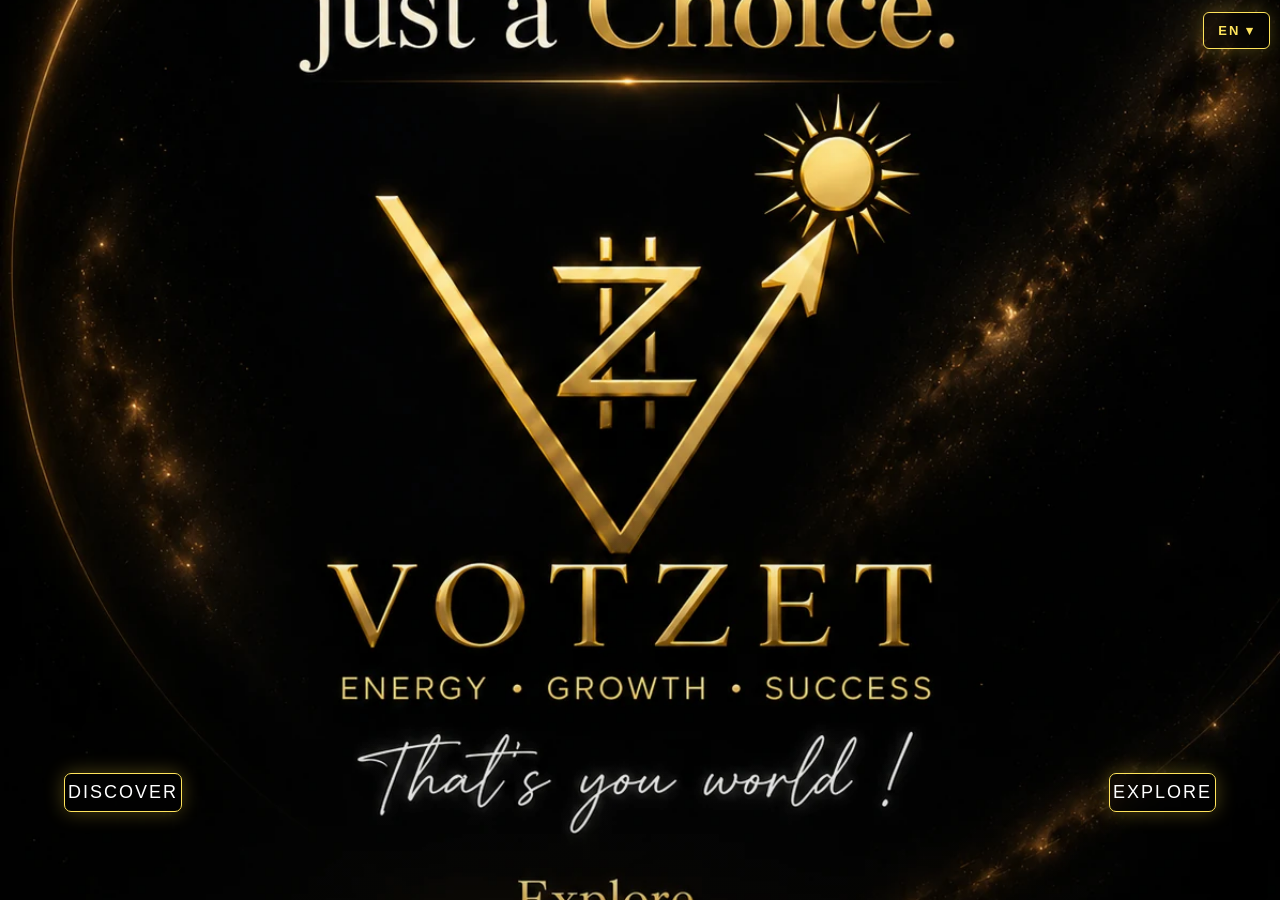
==== commit 8fb0bb79: "Simplify title and language selector comments" ====
--- a/index.html
+++ b/index.html
@@ -3,53 +3,51 @@
 <head>
 <meta charset="UTF-8">
 <meta name="viewport" content="width=device-width, initial-scale=1.0, viewport-fit=cover">
-<title>VotZet — That's your world!</title>
+<title>VotZet</title>
 <meta name="description" content="VotZet — That's your world!">
 <link rel="stylesheet" href="css/main.css">
 </head>
 <body>
-
 <!-- HOME: Главный экран VotZet -->
 <main id="home">
-    <!-- LANGUAGE SELECTOR: Выбор одного из 25 языков -->
+    <!-- LANGUAGE SELECTOR: Выбор языка -->
     <div class="language-selector" id="languageSelector">
         <button class="language-button" id="languageButton">EN ▾</button>
         <div class="language-menu">
-            <button class="language-option" data-language="EN">English</button>
-            <button class="language-option" data-language="ES">Español — Spanish</button>
-            <button class="language-option" data-language="FR">Français — French</button>
-            <button class="language-option" data-language="DE">Deutsch — German</button>
-            <button class="language-option" data-language="IT">Italiano — Italian</button>
-            <button class="language-option" data-language="PT">Português — Portuguese</button>
-            <button class="language-option" data-language="EL">Ελληνικά — Greek</button>
-            <button class="language-option" data-language="TR">Türkçe — Turkish</button>
-            <button class="language-option" data-language="NL">Nederlands — Dutch</button>
-            <button class="language-option" data-language="RU">Русский — Russian</button>
-            <button class="language-option" data-language="KA">ქართული — Georgian</button>
-            <button class="language-option" data-language="FI">Suomi — Finnish</button>
-            <button class="language-option" data-language="SV">Svenska — Swedish</button>
-            <button class="language-option" data-language="NO">Norsk — Norwegian</button>
-            <button class="language-option" data-language="IS">Íslenska — Icelandic</button>
-            <button class="language-option" data-language="GA">Gaeilge — Irish</button>
-            <button class="language-option" data-language="ZH">中文 — Chinese</button>
-            <button class="language-option" data-language="KO">한국어 — Korean</button>
-            <button class="language-option" data-language="JA">日本語 — Japanese</button>
-            <button class="language-option" data-language="TL">Filipino / Tagalog</button>
-            <button class="language-option" data-language="ID">Bahasa Indonesia — Indonesian</button>
-            <button class="language-option" data-language="VI">Tiếng Việt — Vietnamese</button>
-            <button class="language-option" data-language="TH">ไทย — Thai</button>
-            <button class="language-option" data-language="HI">हिन्दी — Hindi</button>
-            <button class="language-option" data-language="AR">العربية — Arabic</button>
+            <button class="language-option" data-language="en">English</button>
+            <button class="language-option" data-language="es">Español</button>
+            <button class="language-option" data-language="fr">Français</button>
+            <button class="language-option" data-language="de">Deutsch</button>
+            <button class="language-option" data-language="it">Italiano</button>
+            <button class="language-option" data-language="pt">Português</button>
+            <button class="language-option" data-language="el">Ελληνικά</button>
+            <button class="language-option" data-language="tr">Türkçe</button>
+            <button class="language-option" data-language="nl">Nederlands</button>
+            <button class="language-option" data-language="ru">Русский</button>
+            <button class="language-option" data-language="ka">ქართული</button>
+            <button class="language-option" data-language="fi">Suomi</button>
+            <button class="language-option" data-language="sv">Svenska</button>
+            <button class="language-option" data-language="no">Norsk</button>
+            <button class="language-option" data-language="is">Íslenska</button>
+            <button class="language-option" data-language="ga">Gaeilge</button>
+            <button class="language-option" data-language="zh">中文</button>
+            <button class="language-option" data-language="ko">한국어</button>
+            <button class="language-option" data-language="ja">日本語</button>
+            <button class="language-option" data-language="tl">Filipino / Tagalog</button>
+            <button class="language-option" data-language="id">Bahasa Indonesia</button>
+            <button class="language-option" data-language="vi">Tiếng Việt</button>
+            <button class="language-option" data-language="th">ไทย</button>
+            <button class="language-option" data-language="hi">हिन्दी</button>
+            <button class="language-option" data-language="ar">العربية</button>
         </div>
     </div>
-
-    <!-- HOME NAVIGATION: Переход в Discover и Explore -->
+    <!-- HOME NAVIGATION: Главные кнопки -->
     <div class="home-buttons">
         <button class="home-button" id="discoverButton">DISCOVER</button>
         <button class="home-button" id="exploreButton">EXPLORE</button>
     </div>
 </main>
-
+<!-- JAVASCRIPT: Основная логика сайта -->
 <script src="js/main.js"></script>
 </body>
 </html>
--- a/css/main.css
+++ b/css/main.css
@@ -0,0 +1,195 @@
+/* GLOBAL: Базовые настройки сайта */
+* {
+    margin: 0;
+    padding: 0;
+    box-sizing: border-box;
+}
+
+html,
+body {
+    width: 100%;
+    height: 100%;
+}
+
+body {
+    background: #080808;
+    color: #ffffff;
+    font-family: Arial, Helvetica, sans-serif;
+    overflow: hidden;
+}
+
+/* HOME: Полноэкранный главный экран */
+#home {
+    position: relative;
+    width: 100%;
+    height: 100dvh;
+    min-height: 100svh;
+    display: flex;
+    flex-direction: column;
+    justify-content: flex-end;
+    align-items: center;
+    padding: 20px 5vw 88px;
+    background:
+        linear-gradient(to bottom, rgba(0,0,0,0.02), rgba(0,0,0,0) 50%, rgba(0,0,0,0.12)),
+        url("../assets/images/votzet-preview.webp");
+    background-size: cover;
+    background-position: center center;
+    background-repeat: no-repeat;
+}
+
+/* LANGUAGE SELECTOR: Кнопка и выпадающее меню языков */
+.language-selector {
+    position: absolute;
+    top: max(12px, env(safe-area-inset-top));
+    right: max(10px, env(safe-area-inset-right));
+    z-index: 30;
+}
+
+.language-button {
+    min-width: 64px;
+    padding: 10px 14px;
+    border: 1px solid #ffe45c;
+    border-radius: 6px;
+    background: rgba(5,5,5,0.28);
+    color: #ffe45c;
+    backdrop-filter: blur(8px);
+    font-size: 13px;
+    font-weight: bold;
+    letter-spacing: 2px;
+    cursor: pointer;
+    box-shadow: 0 0 20px rgba(255,220,60,0.25);
+    transition: 0.25s ease;
+}
+
+.language-button:hover {
+    background: rgba(255,220,60,0.14);
+    border-color: #fff4a8;
+    box-shadow: 0 0 30px rgba(255,220,60,0.42);
+}
+
+.language-menu {
+    position: absolute;
+    right: 0;
+    top: calc(100% + 8px);
+    width: 240px;
+    max-height: min(72vh, 520px);
+    overflow-y: auto;
+    padding: 8px;
+    border: 1px solid rgba(255,225,90,0.50);
+    border-radius: 10px;
+    background: rgba(7,7,7,0.97);
+    backdrop-filter: blur(15px);
+    box-shadow: 0 12px 45px rgba(0,0,0,0.65);
+    opacity: 0;
+    visibility: hidden;
+    transform: translateY(-5px);
+    transition: 0.2s ease;
+}
+
+.language-selector.open .language-menu {
+    opacity: 1;
+    visibility: visible;
+    transform: translateY(0);
+}
+
+.language-option {
+    display: block;
+    width: 100%;
+    padding: 10px 12px;
+    border: none;
+    border-radius: 6px;
+    background: transparent;
+    color: #ffffff;
+    text-align: left;
+    cursor: pointer;
+    font-size: 13px;
+    transition: 0.2s ease;
+}
+
+.language-option:hover {
+    background: rgba(255,225,90,0.13);
+    color: #ffe45c;
+}
+
+/* HOME BUTTONS: Discover и Explore */
+.home-buttons {
+    width: 100%;
+    display: flex;
+    justify-content: space-between;
+    align-items: center;
+    position: relative;
+    z-index: 10;
+}
+
+.home-button {
+    width: auto;
+    padding: 8px 3px;
+    border: 1.5px solid #ffe45c;
+    border-radius: 7px;
+    background: rgba(5,5,5,0.30);
+    color: #ffffff;
+    backdrop-filter: blur(5px);
+    font-size: 18px;
+    font-weight: normal;
+    letter-spacing: 2px;
+    white-space: nowrap;
+    cursor: pointer;
+    box-shadow: 0 0 20px rgba(255,220,60,0.30);
+    animation: softGlow 4s ease-in-out infinite;
+    transition: 0.3s ease;
+}
+
+.home-button:hover {
+    background: rgba(255,228,92,0.96);
+    color: #080808;
+    border-color: #fff4a8;
+    box-shadow: 0 0 38px rgba(255,220,60,0.60);
+    transform: translateY(-2px);
+}
+
+.home-button:active {
+    transform: scale(0.95);
+}
+
+/* ANIMATION: Мягкое золотое сияние кнопок */
+@keyframes softGlow {
+    0%, 100% {
+        box-shadow: 0 0 14px rgba(255,220,60,0.18);
+    }
+    50% {
+        box-shadow: 0 0 30px rgba(255,220,60,0.36);
+    }
+}
+
+/* MOBILE: Адаптация главного экрана */
+@media (max-width: 650px) {
+    #home {
+        padding: 20px 8px 88px;
+    }
+
+    .home-button {
+        padding: 8px 3px;
+        font-size: 15px;
+        letter-spacing: 1.6px;
+    }
+
+    .language-selector {
+        top: max(8px, env(safe-area-inset-top));
+        right: max(6px, env(safe-area-inset-right));
+    }
+
+    .language-button {
+        font-size: 12px;
+    }
+}
+
+@media (max-width: 360px) {
+    .home-buttons {
+        gap: 8px;
+    }
+
+    .home-button {
+        font-size: 13px;
+        letter-spacing: 1.3px;
+    }
+}
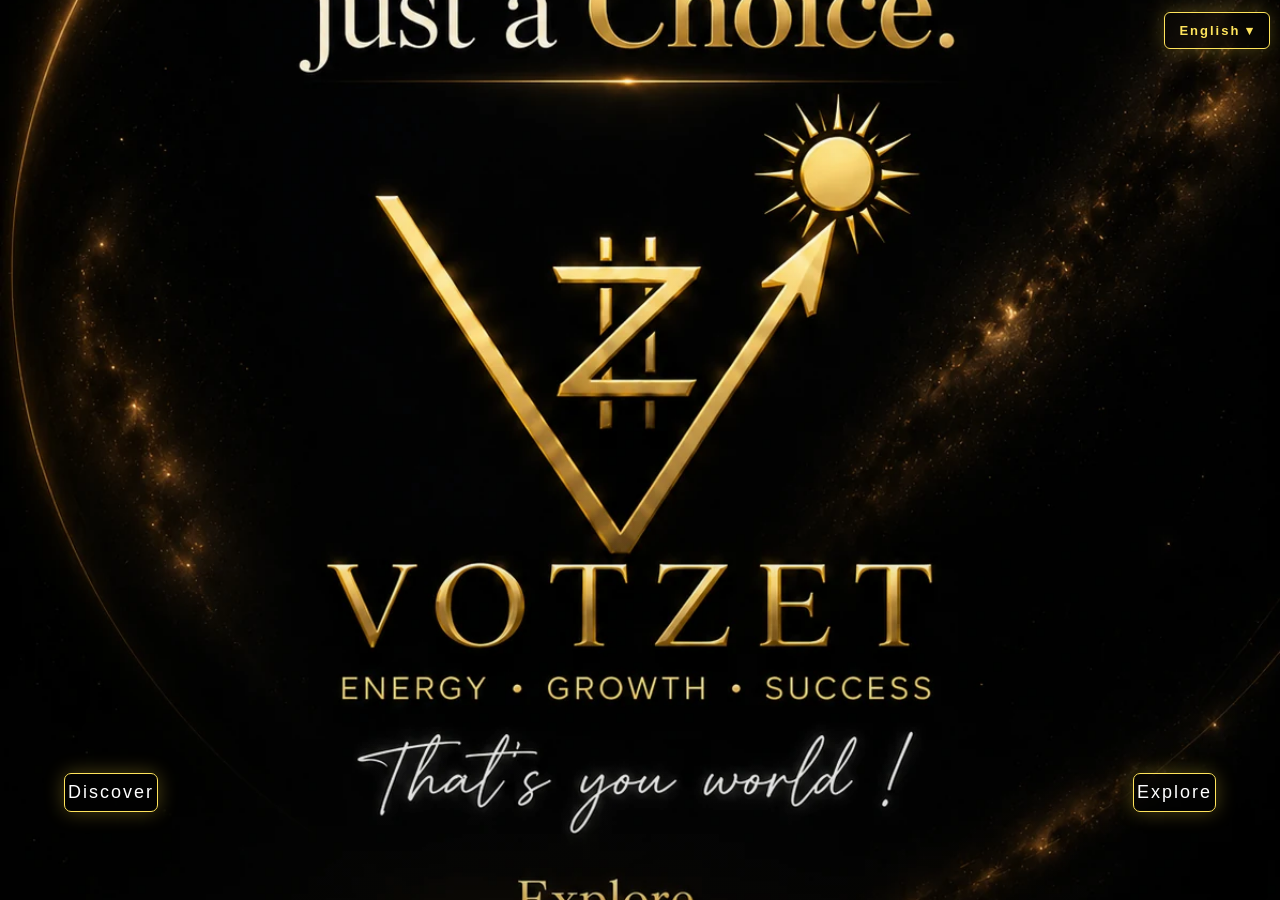
==== commit 8716d527: "Update language button and home button text" ====
--- a/index.html
+++ b/index.html
@@ -12,7 +12,7 @@
 <main id="home">
     <!-- LANGUAGE SELECTOR: Выбор языка -->
     <div class="language-selector" id="languageSelector">
-        <button class="language-button" id="languageButton">EN ▾</button>
+        <button class="language-button" id="languageButton">English ▾</button>
         <div class="language-menu">
             <button class="language-option" data-language="en">English</button>
             <button class="language-option" data-language="es">Español</button>
@@ -41,13 +41,18 @@
             <button class="language-option" data-language="ar">العربية</button>
         </div>
     </div>
+
     <!-- HOME NAVIGATION: Главные кнопки -->
     <div class="home-buttons">
-        <button class="home-button" id="discoverButton">DISCOVER</button>
-        <button class="home-button" id="exploreButton">EXPLORE</button>
+        <button class="home-button" id="discoverButton">Discover</button>
+        <button class="home-button" id="exploreButton">Explore</button>
     </div>
 </main>
-<!-- JAVASCRIPT: Основная логика сайта -->
+
+<!-- MAIN JAVASCRIPT -->
 <script src="js/main.js"></script>
+
+<!-- LANGUAGE SYSTEM -->
+<script src="js/language.js"></script>
 </body>
 </html>
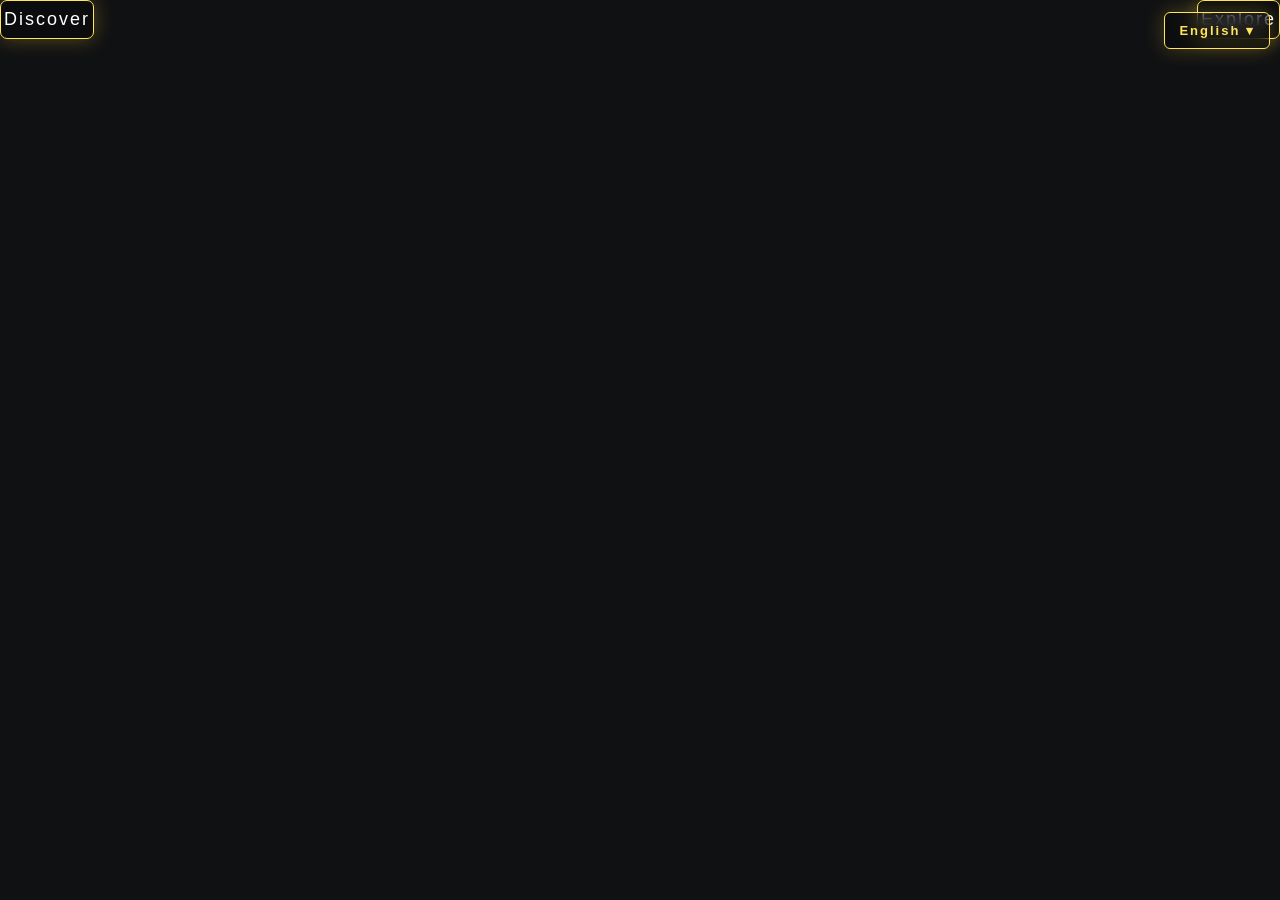
==== commit fefdeefc: "Create VotZet SPA 1.0. & Refactor index.html for improved layout and styles Updated the HTML structu" ====
--- a/index.html
+++ b/index.html
@@ -3,17 +3,586 @@
 <head>
 <meta charset="UTF-8">
 <meta name="viewport" content="width=device-width, initial-scale=1.0, viewport-fit=cover">
+
 <title>VotZet</title>
 <meta name="description" content="VotZet — That's your world!">
+
 <link rel="stylesheet" href="css/main.css">
+
+<style>
+
+/* =========================================================
+   VOTZET SPA 1.0
+   Home / Discover / Explore
+   ========================================================= */
+
+html,
+body {
+    margin: 0;
+    padding: 0;
+    background: #101113;
+    color: #f2f2ef;
+}
+
+/* VIEW SYSTEM */
+
+.votzet-view {
+    display: none;
+}
+
+.votzet-view.active {
+    display: block;
+}
+
+/* =========================================================
+   INTERNAL NAVIGATION
+   ========================================================= */
+
+.inner-nav {
+    position: sticky;
+    top: 0;
+    z-index: 50;
+
+    display: flex;
+    justify-content: center;
+    align-items: center;
+
+    gap: 28px;
+    padding: 17px 12px;
+
+    background: rgba(8,9,10,0.94);
+
+    border-bottom:
+        1px solid rgba(201,162,39,0.18);
+
+    backdrop-filter: blur(12px);
+}
+
+.inner-nav button {
+    padding: 0;
+
+    border: none;
+    background: transparent;
+
+    color: #f2f2ef;
+
+    font-family: inherit;
+    font-size: 9px;
+    font-weight: 400;
+
+    letter-spacing: 2px;
+    text-transform: uppercase;
+
+    cursor: pointer;
+}
+
+.inner-nav button:hover {
+    color: #e4c44f;
+}
+
+
+/* =========================================================
+   DISCOVER
+   ========================================================= */
+
+#discoverView {
+    min-height: 100vh;
+
+    background:
+        radial-gradient(
+            circle at 50% 0%,
+            rgba(201,162,39,0.045),
+            transparent 40%
+        ),
+        #101113;
+}
+
+.discover-content {
+    width: 100%;
+    box-sizing: border-box;
+
+    padding: 58px 17px 70px;
+
+    display: flex;
+    flex-direction: column;
+    align-items: center;
+}
+
+.discover-intro {
+    width: 100%;
+    max-width: 760px;
+
+    text-align: center;
+}
+
+.section-label {
+    margin-bottom: 20px;
+
+    color: #d8b83d;
+
+    font-size: 9px;
+    font-weight: 400;
+
+    letter-spacing: 5px;
+    text-transform: uppercase;
+}
+
+.discover-title {
+    margin: 0 0 25px;
+
+    color: #f2f2ef;
+
+    font-size: 42px;
+    font-weight: 400;
+
+    line-height: 1.08;
+    letter-spacing: 1px;
+}
+
+.discover-lead {
+    max-width: 700px;
+
+    margin: 0 auto;
+
+    color: #deded9;
+
+    font-size: 18px;
+    font-weight: 400;
+
+    line-height: 1.65;
+}
+
+.discover-motto {
+    margin-top: 30px;
+
+    color: #c9a227;
+
+    font-size: 10px;
+
+    letter-spacing: 3.5px;
+    text-transform: uppercase;
+}
+
+
+/* FOUNDATION */
+
+.foundation-heading {
+    width: 100%;
+    max-width: 760px;
+
+    margin: 68px auto 30px;
+
+    text-align: center;
+}
+
+.foundation-heading .section-label {
+    margin-bottom: 16px;
+}
+
+.foundation-heading h2 {
+    margin: 0;
+
+    color: #eeeeeb;
+
+    font-size: 30px;
+    font-weight: 400;
+
+    line-height: 1.2;
+    letter-spacing: 1px;
+}
+
+.foundation-heading p {
+    max-width: 620px;
+
+    margin: 13px auto 0;
+
+    color: #85868a;
+
+    font-size: 13px;
+    line-height: 1.55;
+}
+
+
+/* DOCUMENTS */
+
+.discover-documents {
+    width: 100%;
+    max-width: 760px;
+
+    border-top:
+        1px solid rgba(255,255,255,0.1);
+}
+
+.discover-card {
+    width: 100%;
+
+    box-sizing: border-box;
+
+    padding: 21px 3px;
+
+    display: grid;
+
+    grid-template-columns:
+        30px minmax(0,1fr) 22px;
+
+    column-gap: 11px;
+
+    align-items: center;
+
+    border-bottom:
+        1px solid rgba(255,255,255,0.1);
+
+    transition:
+        background 0.25s ease;
+}
+
+.discover-card:hover {
+    background:
+        rgba(201,162,39,0.035);
+}
+
+.card-number {
+    align-self: start;
+
+    padding-top: 4px;
+
+    color: #c9a227;
+
+    font-size: 10px;
+    letter-spacing: 2px;
+}
+
+.card-main {
+    min-width: 0;
+}
+
+.discover-card h3 {
+    margin: 0;
+
+    color: #eeeeeb;
+
+    font-size: 18px;
+    font-weight: 400;
+
+    line-height: 1.25;
+    letter-spacing: 1.2px;
+}
+
+.discover-card p {
+    margin: 8px 0 0;
+
+    color: #85868a;
+
+    font-size: 12.5px;
+    line-height: 1.55;
+}
+
+.document-button {
+    width: 22px;
+    height: 22px;
+
+    padding: 0;
+
+    border: none;
+    background: transparent;
+
+    color: #c9a227;
+
+    font-size: 22px;
+    font-weight: 300;
+
+    cursor: pointer;
+}
+
+
+/* =========================================================
+   EXPLORE
+   ========================================================= */
+
+#exploreView {
+    min-height: 100vh;
+
+    background:
+        radial-gradient(
+            circle at 50% 0%,
+            rgba(212,175,55,0.035),
+            transparent 42%
+        ),
+        #111214;
+}
+
+.explore-content {
+    min-height: calc(100vh - 60px);
+
+    box-sizing: border-box;
+
+    padding: 80px 25px;
+
+    display: flex;
+    flex-direction: column;
+
+    align-items: center;
+
+    text-align: center;
+}
+
+.explore-title {
+    margin: 0 0 25px;
+
+    color: #f2f2ef;
+
+    font-size: clamp(38px,6vw,65px);
+
+    font-weight: 400;
+
+    letter-spacing: 4px;
+}
+
+.explore-description {
+    max-width: 700px;
+
+    color: #999999;
+
+    font-size: 17px;
+
+    line-height: 1.8;
+}
+
+
+/* WORLDS */
+
+.worlds {
+    width: 100%;
+    max-width: 1100px;
+
+    margin-top: 55px;
+
+    display: grid;
+
+    grid-template-columns:
+        repeat(3,1fr);
+
+    gap: 18px;
+}
+
+.world {
+    min-height: 160px;
+
+    display: flex;
+    flex-direction: column;
+
+    justify-content: center;
+    align-items: center;
+
+    border:
+        1px solid rgba(255,225,90,0.28);
+
+    background:
+        rgba(255,255,255,0.015);
+
+    cursor: pointer;
+
+    transition:
+        0.3s ease;
+}
+
+.world:hover {
+    border-color: #ffe45c;
+
+    background:
+        rgba(255,225,90,0.06);
+
+    transform:
+        translateY(-4px);
+}
+
+.world-number {
+    margin-bottom: 15px;
+
+    color: #ffe45c;
+
+    font-size: 10px;
+
+    letter-spacing: 3px;
+}
+
+.world-name {
+    color: #f2f2ef;
+
+    font-size: 19px;
+
+    letter-spacing: 2px;
+}
+
+
+/* =========================================================
+   DOCUMENT MODAL
+   ========================================================= */
+
+.document-modal {
+    position: fixed;
+
+    inset: 0;
+
+    z-index: 100;
+
+    display: none;
+
+    align-items: center;
+    justify-content: center;
+
+    padding: 18px;
+
+    box-sizing: border-box;
+
+    background:
+        rgba(5,6,7,0.84);
+
+    backdrop-filter:
+        blur(10px);
+}
+
+.document-modal.open {
+    display: flex;
+}
+
+.document-modal-box {
+    width: 100%;
+    max-width: 760px;
+
+    max-height: 90vh;
+
+    box-sizing: border-box;
+
+    overflow-y: auto;
+
+    padding: 28px 20px 32px;
+
+    background: #17191b;
+
+    border:
+        1px solid rgba(201,162,39,0.32);
+
+    box-shadow:
+        0 25px 80px rgba(0,0,0,0.55);
+}
+
+.modal-top {
+    display: flex;
+
+    justify-content: space-between;
+
+    align-items: flex-start;
+
+    gap: 20px;
+
+    margin-bottom: 26px;
+}
+
+.modal-title {
+    margin: 0;
+
+    color: #f2f2ef;
+
+    font-size: 24px;
+
+    font-weight: 400;
+
+    letter-spacing: 1px;
+}
+
+.modal-close {
+    width: 32px;
+    height: 32px;
+
+    border:
+        1px solid rgba(201,162,39,0.4);
+
+    border-radius: 50%;
+
+    background: transparent;
+
+    color: #d7b83e;
+
+    font-size: 20px;
+
+    cursor: pointer;
+}
+
+.modal-text {
+    color: #c9c9c5;
+
+    font-size: 14px;
+
+    line-height: 1.8;
+}
+
+.modal-text p {
+    margin:
+        0 0 22px;
+}
+
+
+/* =========================================================
+   MOBILE
+   ========================================================= */
+
+@media (max-width:650px) {
+
+    .inner-nav {
+        gap: 20px;
+
+        padding:
+            16px 12px;
+    }
+
+    .worlds {
+        grid-template-columns:
+            1fr;
+
+        max-width:
+            450px;
+    }
+
+    .explore-content {
+        padding:
+            60px 16px;
+    }
+}
+
+</style>
 </head>
+
+
 <body>
-<!-- HOME: Главный экран VotZet -->
-<main id="home">
-    <!-- LANGUAGE SELECTOR: Выбор языка -->
-    <div class="language-selector" id="languageSelector">
-        <button class="language-button" id="languageButton">English ▾</button>
+
+
+<!-- =====================================================
+     HOME
+     ===================================================== -->
+
+<main
+    id="homeView"
+    class="votzet-view active"
+>
+
+    <!-- LANGUAGE SELECTOR -->
+
+    <div
+        class="language-selector"
+        id="languageSelector"
+    >
+
+        <button
+            class="language-button"
+            id="languageButton"
+        >
+            English ▾
+        </button>
+
+
         <div class="language-menu">
+
             <button class="language-option" data-language="en">English</button>
             <button class="language-option" data-language="es">Español</button>
             <button class="language-option" data-language="fr">Français</button>
@@ -39,20 +608,926 @@
             <button class="language-option" data-language="th">ไทย</button>
             <button class="language-option" data-language="hi">हिन्दी</button>
             <button class="language-option" data-language="ar">العربية</button>
+
         </div>
     </div>
 
-    <!-- HOME NAVIGATION: Главные кнопки -->
+
+    <!-- HOME BUTTONS -->
+
     <div class="home-buttons">
-        <button class="home-button" id="discoverButton">Discover</button>
-        <button class="home-button" id="exploreButton">Explore</button>
+
+        <button
+            class="home-button"
+            id="spaDiscoverButton"
+        >
+            Discover
+        </button>
+
+        <button
+            class="home-button"
+            id="spaExploreButton"
+        >
+            Explore
+        </button>
+
     </div>
+
 </main>
 
-<!-- MAIN JAVASCRIPT -->
+
+
+<!-- =====================================================
+     DISCOVER
+     ===================================================== -->
+
+<section
+    id="discoverView"
+    class="votzet-view"
+>
+
+<nav class="inner-nav">
+
+    <button data-route="home">
+        Home
+    </button>
+
+    <button data-route="explore">
+        Explore
+    </button>
+
+    <button data-route="discover">
+        Discover
+    </button>
+
+</nav>
+
+
+<main class="discover-content">
+
+<section class="discover-intro">
+
+    <div class="section-label">
+        VotZet
+    </div>
+
+    <h1
+        class="discover-title"
+        id="discoverTitle"
+    ></h1>
+
+    <p
+        class="discover-lead"
+        id="discoverSubtitle"
+    ></p>
+
+    <div class="discover-motto">
+        That's your world.
+    </div>
+
+</section>
+
+
+<section class="foundation-heading">
+
+    <div
+        class="section-label"
+        id="foundationLabel"
+    ></div>
+
+    <h2 id="foundationTitle"></h2>
+
+    <p id="foundationText"></p>
+
+</section>
+
+
+<section
+    class="discover-documents"
+    id="discoverDocuments"
+></section>
+
+</main>
+
+</section>
+
+
+
+<!-- =====================================================
+     EXPLORE
+     ===================================================== -->
+
+<section
+    id="exploreView"
+    class="votzet-view"
+>
+
+<nav class="inner-nav">
+
+    <button data-route="home">
+        Home
+    </button>
+
+    <button data-route="explore">
+        Explore
+    </button>
+
+    <button data-route="discover">
+        Discover
+    </button>
+
+</nav>
+
+
+<main class="explore-content">
+
+    <div class="section-label">
+        Explore
+    </div>
+
+    <h1 class="explore-title">
+        Choose Your World
+    </h1>
+
+    <p class="explore-description">
+        Every person is different.
+        Every life has different needs.
+        Explore the fundamental directions
+        of human life and discover the world
+        that speaks to you.
+    </p>
+
+
+    <div class="worlds">
+
+        <article class="world">
+            <div class="world-number">
+                WORLD 01
+            </div>
+            <div class="world-name">
+                HEALTH
+            </div>
+        </article>
+
+        <article class="world">
+            <div class="world-number">
+                WORLD 02
+            </div>
+            <div class="world-name">
+                LOVE
+            </div>
+        </article>
+
+        <article class="world">
+            <div class="world-number">
+                WORLD 03
+            </div>
+            <div class="world-name">
+                STATUS
+            </div>
+        </article>
+
+        <article class="world">
+            <div class="world-number">
+                WORLD 04
+            </div>
+            <div class="world-name">
+                SAFETY
+            </div>
+        </article>
+
+        <article class="world">
+            <div class="world-number">
+                WORLD 05
+            </div>
+            <div class="world-name">
+                MEANING
+            </div>
+        </article>
+
+        <article class="world">
+            <div class="world-number">
+                WORLD 06
+            </div>
+            <div class="world-name">
+                YOUTH
+            </div>
+        </article>
+
+        <article class="world">
+            <div class="world-number">
+                WORLD 07
+            </div>
+            <div class="world-name">
+                FREEDOM
+            </div>
+        </article>
+
+        <article class="world">
+            <div class="world-number">
+                WORLD 08
+            </div>
+            <div class="world-name">
+                CONNECTION
+            </div>
+        </article>
+
+        <article class="world">
+            <div class="world-number">
+                WORLD 09
+            </div>
+            <div class="world-name">
+                SELF
+            </div>
+        </article>
+
+    </div>
+
+</main>
+
+</section>
+
+
+
+<!-- =====================================================
+     DOCUMENT MODAL
+     ===================================================== -->
+
+<div
+    class="document-modal"
+    id="documentModal"
+>
+
+<div class="document-modal-box">
+
+    <div class="modal-top">
+
+        <h2
+            class="modal-title"
+            id="modalTitle"
+        ></h2>
+
+        <button
+            class="modal-close"
+            id="modalClose"
+            type="button"
+        >
+            ×
+        </button>
+
+    </div>
+
+    <div
+        class="modal-text"
+        id="modalText"
+    ></div>
+
+</div>
+
+</div>
+
+
+
+<!-- =====================================================
+     EXISTING SYSTEMS
+     ===================================================== -->
+
 <script src="js/main.js"></script>
-
-<!-- LANGUAGE SYSTEM -->
 <script src="js/language.js"></script>
+
+
+
+<!-- =====================================================
+     SPA SYSTEM
+     ===================================================== -->
+
+<script>
+
+document.addEventListener(
+    "DOMContentLoaded",
+    () => {
+
+
+/* -----------------------------------------------------
+   VIEWS
+   ----------------------------------------------------- */
+
+const homeView =
+    document.getElementById(
+        "homeView"
+    );
+
+const discoverView =
+    document.getElementById(
+        "discoverView"
+    );
+
+const exploreView =
+    document.getElementById(
+        "exploreView"
+    );
+
+
+function showView(name) {
+
+    document
+        .querySelectorAll(
+            ".votzet-view"
+        )
+        .forEach(view => {
+
+            view.classList.remove(
+                "active"
+            );
+
+        });
+
+
+    if (name === "home") {
+
+        homeView.classList.add(
+            "active"
+        );
+
+    }
+
+
+    if (name === "discover") {
+
+        discoverView.classList.add(
+            "active"
+        );
+
+        loadDiscover();
+
+    }
+
+
+    if (name === "explore") {
+
+        exploreView.classList.add(
+            "active"
+        );
+
+    }
+
+
+    window.scrollTo(
+        0,
+        0
+    );
+
+}
+
+
+
+/* -----------------------------------------------------
+   HOME BUTTONS
+   ----------------------------------------------------- */
+
+document
+    .getElementById(
+        "spaDiscoverButton"
+    )
+    .addEventListener(
+        "click",
+        () => {
+
+            showView(
+                "discover"
+            );
+
+        }
+    );
+
+
+document
+    .getElementById(
+        "spaExploreButton"
+    )
+    .addEventListener(
+        "click",
+        () => {
+
+            showView(
+                "explore"
+            );
+
+        }
+    );
+
+
+
+/* -----------------------------------------------------
+   INTERNAL NAVIGATION
+   ----------------------------------------------------- */
+
+document
+    .querySelectorAll(
+        "[data-route]"
+    )
+    .forEach(button => {
+
+        button.addEventListener(
+            "click",
+            () => {
+
+                showView(
+                    button.dataset.route
+                );
+
+            }
+        );
+
+    });
+
+
+
+/* -----------------------------------------------------
+   DISCOVER DOCUMENT ORDER
+   ----------------------------------------------------- */
+
+const documentOrder = [
+
+    "mission",
+    "vision",
+    "manifesto",
+    "philosophy",
+    "canon",
+    "constitution",
+    "codex",
+    "code"
+
+];
+
+
+
+/* -----------------------------------------------------
+   DISCOVER LOADER
+   ----------------------------------------------------- */
+
+let loadedDiscoverLanguage =
+    null;
+
+
+async function loadDiscover() {
+
+    const language =
+        localStorage.getItem(
+            "votzet-language"
+        ) || "en";
+
+
+    if (
+        loadedDiscoverLanguage ===
+        language
+    ) {
+        return;
+    }
+
+
+    try {
+
+        const [
+            commonResponse,
+            discoverResponse
+        ] =
+            await Promise.all([
+
+                fetch(
+                    `locales/${language}/common.json`
+                ),
+
+                fetch(
+                    `locales/${language}/discover.json`
+                )
+
+            ]);
+
+
+        if (
+            !commonResponse.ok ||
+            !discoverResponse.ok
+        ) {
+
+            throw new Error(
+                "Localization unavailable"
+            );
+
+        }
+
+
+        const [
+            common,
+            discover
+        ] =
+            await Promise.all([
+
+                commonResponse.json(),
+
+                discoverResponse.json()
+
+            ]);
+
+
+        document.documentElement.lang =
+            language;
+
+
+        /* DISCOVER HERO */
+
+        document
+            .getElementById(
+                "discoverTitle"
+            )
+            .textContent =
+                discover.title || "";
+
+
+        document
+            .getElementById(
+                "discoverSubtitle"
+            )
+            .textContent =
+                discover.subtitle || "";
+
+
+        /* FOUNDATION */
+
+        document
+            .getElementById(
+                "foundationLabel"
+            )
+            .textContent =
+                common.ourFoundation ||
+                "Our Foundation";
+
+
+        document
+            .getElementById(
+                "foundationTitle"
+            )
+            .textContent =
+                common.eightDocuments ||
+                "Eight Documents";
+
+
+        document
+            .getElementById(
+                "foundationText"
+            )
+            .textContent =
+                common.foundationDescription ||
+                "";
+
+
+        /* NAVIGATION */
+
+        discoverView
+            .querySelectorAll(
+                '[data-route="home"]'
+            )
+            .forEach(button => {
+
+                button.textContent =
+                    common.home ||
+                    "Home";
+
+            });
+
+
+        discoverView
+            .querySelectorAll(
+                '[data-route="explore"]'
+            )
+            .forEach(button => {
+
+                button.textContent =
+                    common.explore ||
+                    "Explore";
+
+            });
+
+
+        discoverView
+            .querySelectorAll(
+                '[data-route="discover"]'
+            )
+            .forEach(button => {
+
+                button.textContent =
+                    common.discover ||
+                    "Discover";
+
+            });
+
+
+        /* DOCUMENTS */
+
+        const container =
+            document.getElementById(
+                "discoverDocuments"
+            );
+
+
+        container.innerHTML =
+            "";
+
+
+        documentOrder.forEach(
+            (key,index) => {
+
+
+            const documentData =
+                discover[key];
+
+
+            if (!documentData) {
+                return;
+            }
+
+
+            const card =
+                document.createElement(
+                    "article"
+                );
+
+
+            card.className =
+                "discover-card";
+
+
+            const number =
+                document.createElement(
+                    "div"
+                );
+
+
+            number.className =
+                "card-number";
+
+
+            number.textContent =
+                String(index + 1)
+                    .padStart(
+                        2,
+                        "0"
+                    );
+
+
+            const main =
+                document.createElement(
+                    "div"
+                );
+
+
+            main.className =
+                "card-main";
+
+
+            const title =
+                document.createElement(
+                    "h3"
+                );
+
+
+            title.textContent =
+                documentData.title ||
+                "";
+
+
+            const short =
+                document.createElement(
+                    "p"
+                );
+
+
+            short.textContent =
+                documentData.short ||
+                "";
+
+
+            main.appendChild(
+                title
+            );
+
+
+            main.appendChild(
+                short
+            );
+
+
+            const button =
+                document.createElement(
+                    "button"
+                );
+
+
+            button.className =
+                "document-button";
+
+
+            button.type =
+                "button";
+
+
+            button.textContent =
+                "→";
+
+
+            button.addEventListener(
+                "click",
+                () => {
+
+                    openDocument(
+                        documentData
+                    );
+
+                }
+            );
+
+
+            card.appendChild(
+                number
+            );
+
+
+            card.appendChild(
+                main
+            );
+
+
+            card.appendChild(
+                button
+            );
+
+
+            container.appendChild(
+                card
+            );
+
+        });
+
+
+        loadedDiscoverLanguage =
+            language;
+
+
+    } catch(error) {
+
+        console.error(
+            "VotZet SPA Discover error:",
+            error
+        );
+
+    }
+
+}
+
+
+
+/* -----------------------------------------------------
+   DOCUMENT MODAL
+   ----------------------------------------------------- */
+
+function openDocument(
+    documentData
+) {
+
+    document
+        .getElementById(
+            "modalTitle"
+        )
+        .textContent =
+            documentData.title ||
+            "";
+
+
+    const modalText =
+        document.getElementById(
+            "modalText"
+        );
+
+
+    modalText.innerHTML =
+        "";
+
+
+    const text =
+        documentData.text ||
+        "";
+
+
+    text
+        .split(/\n\s*\n/)
+        .filter(Boolean)
+        .forEach(paragraph => {
+
+
+            const p =
+                document.createElement(
+                    "p"
+                );
+
+
+            p.textContent =
+                paragraph.trim();
+
+
+            modalText.appendChild(
+                p
+            );
+
+        });
+
+
+    document
+        .getElementById(
+            "documentModal"
+        )
+        .classList.add(
+            "open"
+        );
+
+
+    document.body.style.overflow =
+        "hidden";
+
+}
+
+
+
+function closeDocument() {
+
+    document
+        .getElementById(
+            "documentModal"
+        )
+        .classList.remove(
+            "open"
+        );
+
+
+    document.body.style.overflow =
+        "";
+
+}
+
+
+
+document
+    .getElementById(
+        "modalClose"
+    )
+    .addEventListener(
+        "click",
+        closeDocument
+    );
+
+
+document
+    .getElementById(
+        "documentModal"
+    )
+    .addEventListener(
+        "click",
+        event => {
+
+            if (
+                event.target.id ===
+                "documentModal"
+            ) {
+
+                closeDocument();
+
+            }
+
+        }
+    );
+
+
+
+/* -----------------------------------------------------
+   INITIAL PRELOAD
+
+   Загружаем Discover после Home,
+   чтобы первое открытие было быстрее.
+   ----------------------------------------------------- */
+
+setTimeout(
+    () => {
+
+        loadDiscover();
+
+    },
+    200
+);
+
+
+});
+
+</script>
+
+
 </body>
 </html>
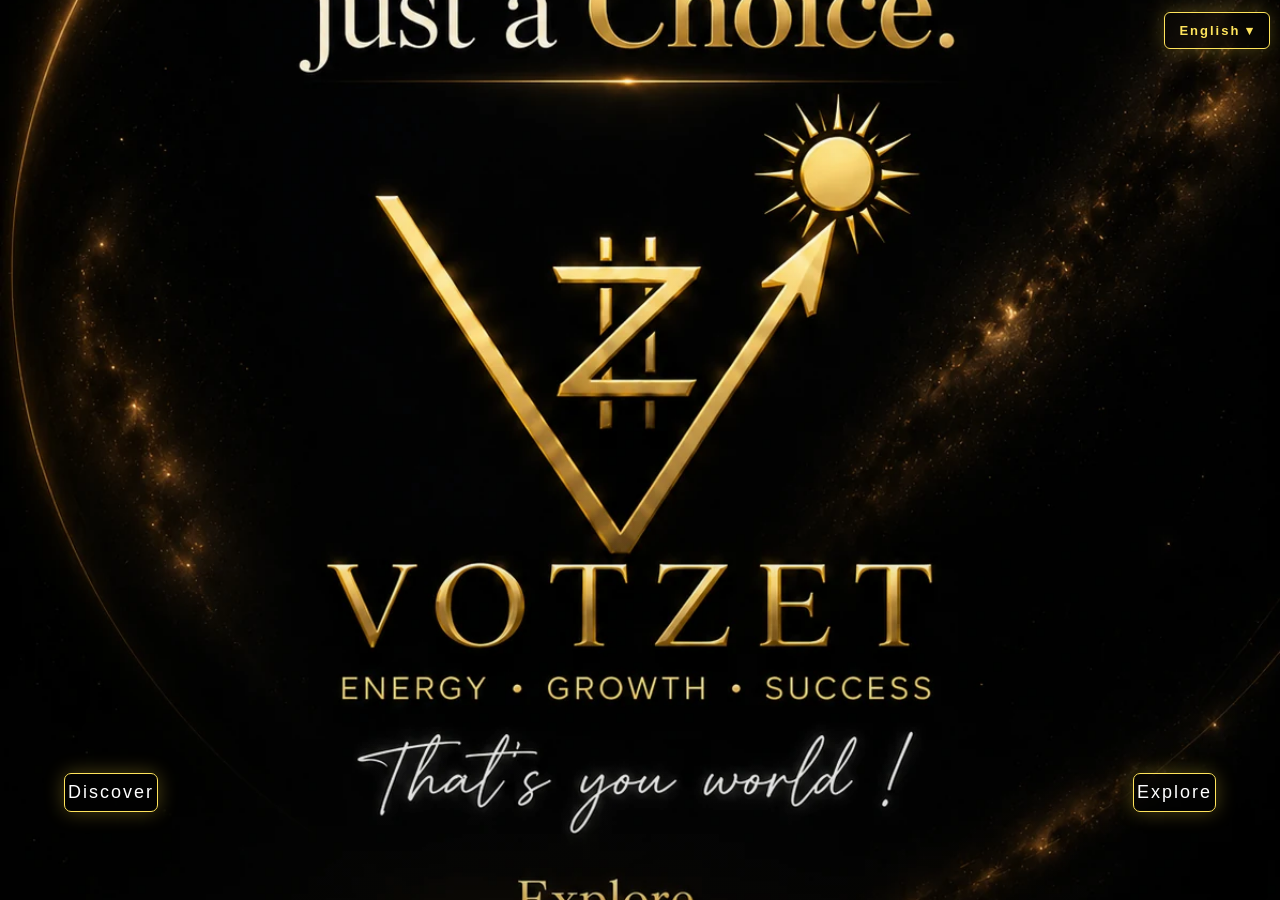
==== commit 0fd3de83: "Refactor language selector and home buttons" ====
--- a/index.html
+++ b/index.html
@@ -3,571 +3,23 @@
 <head>
 <meta charset="UTF-8">
 <meta name="viewport" content="width=device-width, initial-scale=1.0, viewport-fit=cover">
-
 <title>VotZet</title>
 <meta name="description" content="VotZet — That's your world!">
 
 <link rel="stylesheet" href="css/main.css">
 
-<style>
-
-/* =========================================================
-   VOTZET SPA 1.0
-   Home / Discover / Explore
-   ========================================================= */
-
-html,
-body {
-    margin: 0;
-    padding: 0;
-    background: #101113;
-    color: #f2f2ef;
-}
-
-/* VIEW SYSTEM */
-
-.votzet-view {
-    display: none;
-}
-
-.votzet-view.active {
-    display: block;
-}
-
-/* =========================================================
-   INTERNAL NAVIGATION
-   ========================================================= */
-
-.inner-nav {
-    position: sticky;
-    top: 0;
-    z-index: 50;
-
-    display: flex;
-    justify-content: center;
-    align-items: center;
-
-    gap: 28px;
-    padding: 17px 12px;
-
-    background: rgba(8,9,10,0.94);
-
-    border-bottom:
-        1px solid rgba(201,162,39,0.18);
-
-    backdrop-filter: blur(12px);
-}
-
-.inner-nav button {
-    padding: 0;
-
-    border: none;
-    background: transparent;
-
-    color: #f2f2ef;
-
-    font-family: inherit;
-    font-size: 9px;
-    font-weight: 400;
-
-    letter-spacing: 2px;
-    text-transform: uppercase;
-
-    cursor: pointer;
-}
-
-.inner-nav button:hover {
-    color: #e4c44f;
-}
-
-
-/* =========================================================
-   DISCOVER
-   ========================================================= */
-
-#discoverView {
-    min-height: 100vh;
-
-    background:
-        radial-gradient(
-            circle at 50% 0%,
-            rgba(201,162,39,0.045),
-            transparent 40%
-        ),
-        #101113;
-}
-
-.discover-content {
-    width: 100%;
-    box-sizing: border-box;
-
-    padding: 58px 17px 70px;
-
-    display: flex;
-    flex-direction: column;
-    align-items: center;
-}
-
-.discover-intro {
-    width: 100%;
-    max-width: 760px;
-
-    text-align: center;
-}
-
-.section-label {
-    margin-bottom: 20px;
-
-    color: #d8b83d;
-
-    font-size: 9px;
-    font-weight: 400;
-
-    letter-spacing: 5px;
-    text-transform: uppercase;
-}
-
-.discover-title {
-    margin: 0 0 25px;
-
-    color: #f2f2ef;
-
-    font-size: 42px;
-    font-weight: 400;
-
-    line-height: 1.08;
-    letter-spacing: 1px;
-}
-
-.discover-lead {
-    max-width: 700px;
-
-    margin: 0 auto;
-
-    color: #deded9;
-
-    font-size: 18px;
-    font-weight: 400;
-
-    line-height: 1.65;
-}
-
-.discover-motto {
-    margin-top: 30px;
-
-    color: #c9a227;
-
-    font-size: 10px;
-
-    letter-spacing: 3.5px;
-    text-transform: uppercase;
-}
-
-
-/* FOUNDATION */
-
-.foundation-heading {
-    width: 100%;
-    max-width: 760px;
-
-    margin: 68px auto 30px;
-
-    text-align: center;
-}
-
-.foundation-heading .section-label {
-    margin-bottom: 16px;
-}
-
-.foundation-heading h2 {
-    margin: 0;
-
-    color: #eeeeeb;
-
-    font-size: 30px;
-    font-weight: 400;
-
-    line-height: 1.2;
-    letter-spacing: 1px;
-}
-
-.foundation-heading p {
-    max-width: 620px;
-
-    margin: 13px auto 0;
-
-    color: #85868a;
-
-    font-size: 13px;
-    line-height: 1.55;
-}
-
-
-/* DOCUMENTS */
-
-.discover-documents {
-    width: 100%;
-    max-width: 760px;
-
-    border-top:
-        1px solid rgba(255,255,255,0.1);
-}
-
-.discover-card {
-    width: 100%;
-
-    box-sizing: border-box;
-
-    padding: 21px 3px;
-
-    display: grid;
-
-    grid-template-columns:
-        30px minmax(0,1fr) 22px;
-
-    column-gap: 11px;
-
-    align-items: center;
-
-    border-bottom:
-        1px solid rgba(255,255,255,0.1);
-
-    transition:
-        background 0.25s ease;
-}
-
-.discover-card:hover {
-    background:
-        rgba(201,162,39,0.035);
-}
-
-.card-number {
-    align-self: start;
-
-    padding-top: 4px;
-
-    color: #c9a227;
-
-    font-size: 10px;
-    letter-spacing: 2px;
-}
-
-.card-main {
-    min-width: 0;
-}
-
-.discover-card h3 {
-    margin: 0;
-
-    color: #eeeeeb;
-
-    font-size: 18px;
-    font-weight: 400;
-
-    line-height: 1.25;
-    letter-spacing: 1.2px;
-}
-
-.discover-card p {
-    margin: 8px 0 0;
-
-    color: #85868a;
-
-    font-size: 12.5px;
-    line-height: 1.55;
-}
-
-.document-button {
-    width: 22px;
-    height: 22px;
-
-    padding: 0;
-
-    border: none;
-    background: transparent;
-
-    color: #c9a227;
-
-    font-size: 22px;
-    font-weight: 300;
-
-    cursor: pointer;
-}
-
-
-/* =========================================================
-   EXPLORE
-   ========================================================= */
-
-#exploreView {
-    min-height: 100vh;
-
-    background:
-        radial-gradient(
-            circle at 50% 0%,
-            rgba(212,175,55,0.035),
-            transparent 42%
-        ),
-        #111214;
-}
-
-.explore-content {
-    min-height: calc(100vh - 60px);
-
-    box-sizing: border-box;
-
-    padding: 80px 25px;
-
-    display: flex;
-    flex-direction: column;
-
-    align-items: center;
-
-    text-align: center;
-}
-
-.explore-title {
-    margin: 0 0 25px;
-
-    color: #f2f2ef;
-
-    font-size: clamp(38px,6vw,65px);
-
-    font-weight: 400;
-
-    letter-spacing: 4px;
-}
-
-.explore-description {
-    max-width: 700px;
-
-    color: #999999;
-
-    font-size: 17px;
-
-    line-height: 1.8;
-}
-
-
-/* WORLDS */
-
-.worlds {
-    width: 100%;
-    max-width: 1100px;
-
-    margin-top: 55px;
-
-    display: grid;
-
-    grid-template-columns:
-        repeat(3,1fr);
-
-    gap: 18px;
-}
-
-.world {
-    min-height: 160px;
-
-    display: flex;
-    flex-direction: column;
-
-    justify-content: center;
-    align-items: center;
-
-    border:
-        1px solid rgba(255,225,90,0.28);
-
-    background:
-        rgba(255,255,255,0.015);
-
-    cursor: pointer;
-
-    transition:
-        0.3s ease;
-}
-
-.world:hover {
-    border-color: #ffe45c;
-
-    background:
-        rgba(255,225,90,0.06);
-
-    transform:
-        translateY(-4px);
-}
-
-.world-number {
-    margin-bottom: 15px;
-
-    color: #ffe45c;
-
-    font-size: 10px;
-
-    letter-spacing: 3px;
-}
-
-.world-name {
-    color: #f2f2ef;
-
-    font-size: 19px;
-
-    letter-spacing: 2px;
-}
-
-
-/* =========================================================
-   DOCUMENT MODAL
-   ========================================================= */
-
-.document-modal {
-    position: fixed;
-
-    inset: 0;
-
-    z-index: 100;
-
-    display: none;
-
-    align-items: center;
-    justify-content: center;
-
-    padding: 18px;
-
-    box-sizing: border-box;
-
-    background:
-        rgba(5,6,7,0.84);
-
-    backdrop-filter:
-        blur(10px);
-}
-
-.document-modal.open {
-    display: flex;
-}
-
-.document-modal-box {
-    width: 100%;
-    max-width: 760px;
-
-    max-height: 90vh;
-
-    box-sizing: border-box;
-
-    overflow-y: auto;
-
-    padding: 28px 20px 32px;
-
-    background: #17191b;
-
-    border:
-        1px solid rgba(201,162,39,0.32);
-
-    box-shadow:
-        0 25px 80px rgba(0,0,0,0.55);
-}
-
-.modal-top {
-    display: flex;
-
-    justify-content: space-between;
-
-    align-items: flex-start;
-
-    gap: 20px;
-
-    margin-bottom: 26px;
-}
-
-.modal-title {
-    margin: 0;
-
-    color: #f2f2ef;
-
-    font-size: 24px;
-
-    font-weight: 400;
-
-    letter-spacing: 1px;
-}
-
-.modal-close {
-    width: 32px;
-    height: 32px;
-
-    border:
-        1px solid rgba(201,162,39,0.4);
-
-    border-radius: 50%;
-
-    background: transparent;
-
-    color: #d7b83e;
-
-    font-size: 20px;
-
-    cursor: pointer;
-}
-
-.modal-text {
-    color: #c9c9c5;
-
-    font-size: 14px;
-
-    line-height: 1.8;
-}
-
-.modal-text p {
-    margin:
-        0 0 22px;
-}
-
-
-/* =========================================================
-   MOBILE
-   ========================================================= */
-
-@media (max-width:650px) {
-
-    .inner-nav {
-        gap: 20px;
-
-        padding:
-            16px 12px;
-    }
-
-    .worlds {
-        grid-template-columns:
-            1fr;
-
-        max-width:
-            450px;
-    }
-
-    .explore-content {
-        padding:
-            60px 16px;
-    }
-}
-
-</style>
+<!-- PRELOAD: Заранее подготавливаем основные разделы VotZet -->
+<link rel="prefetch" href="discover/">
+<link rel="prefetch" href="explore/">
+
 </head>
 
-
 <body>
 
-
-<!-- =====================================================
-     HOME
-     ===================================================== -->
-
-<main
-    id="homeView"
-    class="votzet-view active"
->
-
-    <!-- LANGUAGE SELECTOR -->
-
+<!-- HOME: Главный экран VotZet -->
+<main id="home">
+
+    <!-- LANGUAGE SELECTOR: Выбор языка -->
     <div
         class="language-selector"
         id="languageSelector"
@@ -580,53 +32,201 @@
             English ▾
         </button>
 
-
         <div class="language-menu">
 
-            <button class="language-option" data-language="en">English</button>
-            <button class="language-option" data-language="es">Español</button>
-            <button class="language-option" data-language="fr">Français</button>
-            <button class="language-option" data-language="de">Deutsch</button>
-            <button class="language-option" data-language="it">Italiano</button>
-            <button class="language-option" data-language="pt">Português</button>
-            <button class="language-option" data-language="el">Ελληνικά</button>
-            <button class="language-option" data-language="tr">Türkçe</button>
-            <button class="language-option" data-language="nl">Nederlands</button>
-            <button class="language-option" data-language="ru">Русский</button>
-            <button class="language-option" data-language="ka">ქართული</button>
-            <button class="language-option" data-language="fi">Suomi</button>
-            <button class="language-option" data-language="sv">Svenska</button>
-            <button class="language-option" data-language="no">Norsk</button>
-            <button class="language-option" data-language="is">Íslenska</button>
-            <button class="language-option" data-language="ga">Gaeilge</button>
-            <button class="language-option" data-language="zh">中文</button>
-            <button class="language-option" data-language="ko">한국어</button>
-            <button class="language-option" data-language="ja">日本語</button>
-            <button class="language-option" data-language="tl">Filipino / Tagalog</button>
-            <button class="language-option" data-language="id">Bahasa Indonesia</button>
-            <button class="language-option" data-language="vi">Tiếng Việt</button>
-            <button class="language-option" data-language="th">ไทย</button>
-            <button class="language-option" data-language="hi">हिन्दी</button>
-            <button class="language-option" data-language="ar">العربية</button>
+            <button
+                class="language-option"
+                data-language="en"
+            >
+                EN&nbsp;&nbsp;English
+            </button>
+
+            <button
+                class="language-option"
+                data-language="es"
+            >
+                ES&nbsp;&nbsp;Español
+            </button>
+
+            <button
+                class="language-option"
+                data-language="fr"
+            >
+                FR&nbsp;&nbsp;Français
+            </button>
+
+            <button
+                class="language-option"
+                data-language="de"
+            >
+                DE&nbsp;&nbsp;Deutsch
+            </button>
+
+            <button
+                class="language-option"
+                data-language="it"
+            >
+                IT&nbsp;&nbsp;Italiano
+            </button>
+
+            <button
+                class="language-option"
+                data-language="pt"
+            >
+                PT&nbsp;&nbsp;Português
+            </button>
+
+            <button
+                class="language-option"
+                data-language="el"
+            >
+                EL&nbsp;&nbsp;Ελληνικά
+            </button>
+
+            <button
+                class="language-option"
+                data-language="tr"
+            >
+                TR&nbsp;&nbsp;Türkçe
+            </button>
+
+            <button
+                class="language-option"
+                data-language="nl"
+            >
+                NL&nbsp;&nbsp;Nederlands
+            </button>
+
+            <button
+                class="language-option"
+                data-language="ru"
+            >
+                RU&nbsp;&nbsp;Русский
+            </button>
+
+            <button
+                class="language-option"
+                data-language="ka"
+            >
+                KA&nbsp;&nbsp;ქართული
+            </button>
+
+            <button
+                class="language-option"
+                data-language="fi"
+            >
+                FI&nbsp;&nbsp;Suomi
+            </button>
+
+            <button
+                class="language-option"
+                data-language="sv"
+            >
+                SV&nbsp;&nbsp;Svenska
+            </button>
+
+            <button
+                class="language-option"
+                data-language="no"
+            >
+                NO&nbsp;&nbsp;Norsk
+            </button>
+
+            <button
+                class="language-option"
+                data-language="is"
+            >
+                IS&nbsp;&nbsp;Íslenska
+            </button>
+
+            <button
+                class="language-option"
+                data-language="ga"
+            >
+                GA&nbsp;&nbsp;Gaeilge
+            </button>
+
+            <button
+                class="language-option"
+                data-language="zh"
+            >
+                ZH&nbsp;&nbsp;中文
+            </button>
+
+            <button
+                class="language-option"
+                data-language="ko"
+            >
+                KO&nbsp;&nbsp;한국어
+            </button>
+
+            <button
+                class="language-option"
+                data-language="ja"
+            >
+                JA&nbsp;&nbsp;日本語
+            </button>
+
+            <button
+                class="language-option"
+                data-language="tl"
+            >
+                TL&nbsp;&nbsp;Filipino / Tagalog
+            </button>
+
+            <button
+                class="language-option"
+                data-language="id"
+            >
+                ID&nbsp;&nbsp;Bahasa Indonesia
+            </button>
+
+            <button
+                class="language-option"
+                data-language="vi"
+            >
+                VI&nbsp;&nbsp;Tiếng Việt
+            </button>
+
+            <button
+                class="language-option"
+                data-language="th"
+            >
+                TH&nbsp;&nbsp;ไทย
+            </button>
+
+            <button
+                class="language-option"
+                data-language="hi"
+            >
+                HI&nbsp;&nbsp;हिन्दी
+            </button>
+
+            <button
+                class="language-option"
+                data-language="ar"
+            >
+                AR&nbsp;&nbsp;العربية
+            </button>
 
         </div>
+
     </div>
 
 
-    <!-- HOME BUTTONS -->
-
+    <!-- HOME NAVIGATION: Главные кнопки -->
     <div class="home-buttons">
 
         <button
             class="home-button"
-            id="spaDiscoverButton"
+            id="discoverButton"
         >
             Discover
         </button>
 
         <button
             class="home-button"
-            id="spaExploreButton"
+            id="exploreButton"
         >
             Explore
         </button>
@@ -636,898 +236,11 @@
 </main>
 
 
-
-<!-- =====================================================
-     DISCOVER
-     ===================================================== -->
-
-<section
-    id="discoverView"
-    class="votzet-view"
->
-
-<nav class="inner-nav">
-
-    <button data-route="home">
-        Home
-    </button>
-
-    <button data-route="explore">
-        Explore
-    </button>
-
-    <button data-route="discover">
-        Discover
-    </button>
-
-</nav>
-
-
-<main class="discover-content">
-
-<section class="discover-intro">
-
-    <div class="section-label">
-        VotZet
-    </div>
-
-    <h1
-        class="discover-title"
-        id="discoverTitle"
-    ></h1>
-
-    <p
-        class="discover-lead"
-        id="discoverSubtitle"
-    ></p>
-
-    <div class="discover-motto">
-        That's your world.
-    </div>
-
-</section>
-
-
-<section class="foundation-heading">
-
-    <div
-        class="section-label"
-        id="foundationLabel"
-    ></div>
-
-    <h2 id="foundationTitle"></h2>
-
-    <p id="foundationText"></p>
-
-</section>
-
-
-<section
-    class="discover-documents"
-    id="discoverDocuments"
-></section>
-
-</main>
-
-</section>
-
-
-
-<!-- =====================================================
-     EXPLORE
-     ===================================================== -->
-
-<section
-    id="exploreView"
-    class="votzet-view"
->
-
-<nav class="inner-nav">
-
-    <button data-route="home">
-        Home
-    </button>
-
-    <button data-route="explore">
-        Explore
-    </button>
-
-    <button data-route="discover">
-        Discover
-    </button>
-
-</nav>
-
-
-<main class="explore-content">
-
-    <div class="section-label">
-        Explore
-    </div>
-
-    <h1 class="explore-title">
-        Choose Your World
-    </h1>
-
-    <p class="explore-description">
-        Every person is different.
-        Every life has different needs.
-        Explore the fundamental directions
-        of human life and discover the world
-        that speaks to you.
-    </p>
-
-
-    <div class="worlds">
-
-        <article class="world">
-            <div class="world-number">
-                WORLD 01
-            </div>
-            <div class="world-name">
-                HEALTH
-            </div>
-        </article>
-
-        <article class="world">
-            <div class="world-number">
-                WORLD 02
-            </div>
-            <div class="world-name">
-                LOVE
-            </div>
-        </article>
-
-        <article class="world">
-            <div class="world-number">
-                WORLD 03
-            </div>
-            <div class="world-name">
-                STATUS
-            </div>
-        </article>
-
-        <article class="world">
-            <div class="world-number">
-                WORLD 04
-            </div>
-            <div class="world-name">
-                SAFETY
-            </div>
-        </article>
-
-        <article class="world">
-            <div class="world-number">
-                WORLD 05
-            </div>
-            <div class="world-name">
-                MEANING
-            </div>
-        </article>
-
-        <article class="world">
-            <div class="world-number">
-                WORLD 06
-            </div>
-            <div class="world-name">
-                YOUTH
-            </div>
-        </article>
-
-        <article class="world">
-            <div class="world-number">
-                WORLD 07
-            </div>
-            <div class="world-name">
-                FREEDOM
-            </div>
-        </article>
-
-        <article class="world">
-            <div class="world-number">
-                WORLD 08
-            </div>
-            <div class="world-name">
-                CONNECTION
-            </div>
-        </article>
-
-        <article class="world">
-            <div class="world-number">
-                WORLD 09
-            </div>
-            <div class="world-name">
-                SELF
-            </div>
-        </article>
-
-    </div>
-
-</main>
-
-</section>
-
-
-
-<!-- =====================================================
-     DOCUMENT MODAL
-     ===================================================== -->
-
-<div
-    class="document-modal"
-    id="documentModal"
->
-
-<div class="document-modal-box">
-
-    <div class="modal-top">
-
-        <h2
-            class="modal-title"
-            id="modalTitle"
-        ></h2>
-
-        <button
-            class="modal-close"
-            id="modalClose"
-            type="button"
-        >
-            ×
-        </button>
-
-    </div>
-
-    <div
-        class="modal-text"
-        id="modalText"
-    ></div>
-
-</div>
-
-</div>
-
-
-
-<!-- =====================================================
-     EXISTING SYSTEMS
-     ===================================================== -->
-
+<!-- MAIN JAVASCRIPT -->
 <script src="js/main.js"></script>
+
+<!-- LANGUAGE SYSTEM -->
 <script src="js/language.js"></script>
-
-
-
-<!-- =====================================================
-     SPA SYSTEM
-     ===================================================== -->
-
-<script>
-
-document.addEventListener(
-    "DOMContentLoaded",
-    () => {
-
-
-/* -----------------------------------------------------
-   VIEWS
-   ----------------------------------------------------- */
-
-const homeView =
-    document.getElementById(
-        "homeView"
-    );
-
-const discoverView =
-    document.getElementById(
-        "discoverView"
-    );
-
-const exploreView =
-    document.getElementById(
-        "exploreView"
-    );
-
-
-function showView(name) {
-
-    document
-        .querySelectorAll(
-            ".votzet-view"
-        )
-        .forEach(view => {
-
-            view.classList.remove(
-                "active"
-            );
-
-        });
-
-
-    if (name === "home") {
-
-        homeView.classList.add(
-            "active"
-        );
-
-    }
-
-
-    if (name === "discover") {
-
-        discoverView.classList.add(
-            "active"
-        );
-
-        loadDiscover();
-
-    }
-
-
-    if (name === "explore") {
-
-        exploreView.classList.add(
-            "active"
-        );
-
-    }
-
-
-    window.scrollTo(
-        0,
-        0
-    );
-
-}
-
-
-
-/* -----------------------------------------------------
-   HOME BUTTONS
-   ----------------------------------------------------- */
-
-document
-    .getElementById(
-        "spaDiscoverButton"
-    )
-    .addEventListener(
-        "click",
-        () => {
-
-            showView(
-                "discover"
-            );
-
-        }
-    );
-
-
-document
-    .getElementById(
-        "spaExploreButton"
-    )
-    .addEventListener(
-        "click",
-        () => {
-
-            showView(
-                "explore"
-            );
-
-        }
-    );
-
-
-
-/* -----------------------------------------------------
-   INTERNAL NAVIGATION
-   ----------------------------------------------------- */
-
-document
-    .querySelectorAll(
-        "[data-route]"
-    )
-    .forEach(button => {
-
-        button.addEventListener(
-            "click",
-            () => {
-
-                showView(
-                    button.dataset.route
-                );
-
-            }
-        );
-
-    });
-
-
-
-/* -----------------------------------------------------
-   DISCOVER DOCUMENT ORDER
-   ----------------------------------------------------- */
-
-const documentOrder = [
-
-    "mission",
-    "vision",
-    "manifesto",
-    "philosophy",
-    "canon",
-    "constitution",
-    "codex",
-    "code"
-
-];
-
-
-
-/* -----------------------------------------------------
-   DISCOVER LOADER
-   ----------------------------------------------------- */
-
-let loadedDiscoverLanguage =
-    null;
-
-
-async function loadDiscover() {
-
-    const language =
-        localStorage.getItem(
-            "votzet-language"
-        ) || "en";
-
-
-    if (
-        loadedDiscoverLanguage ===
-        language
-    ) {
-        return;
-    }
-
-
-    try {
-
-        const [
-            commonResponse,
-            discoverResponse
-        ] =
-            await Promise.all([
-
-                fetch(
-                    `locales/${language}/common.json`
-                ),
-
-                fetch(
-                    `locales/${language}/discover.json`
-                )
-
-            ]);
-
-
-        if (
-            !commonResponse.ok ||
-            !discoverResponse.ok
-        ) {
-
-            throw new Error(
-                "Localization unavailable"
-            );
-
-        }
-
-
-        const [
-            common,
-            discover
-        ] =
-            await Promise.all([
-
-                commonResponse.json(),
-
-                discoverResponse.json()
-
-            ]);
-
-
-        document.documentElement.lang =
-            language;
-
-
-        /* DISCOVER HERO */
-
-        document
-            .getElementById(
-                "discoverTitle"
-            )
-            .textContent =
-                discover.title || "";
-
-
-        document
-            .getElementById(
-                "discoverSubtitle"
-            )
-            .textContent =
-                discover.subtitle || "";
-
-
-        /* FOUNDATION */
-
-        document
-            .getElementById(
-                "foundationLabel"
-            )
-            .textContent =
-                common.ourFoundation ||
-                "Our Foundation";
-
-
-        document
-            .getElementById(
-                "foundationTitle"
-            )
-            .textContent =
-                common.eightDocuments ||
-                "Eight Documents";
-
-
-        document
-            .getElementById(
-                "foundationText"
-            )
-            .textContent =
-                common.foundationDescription ||
-                "";
-
-
-        /* NAVIGATION */
-
-        discoverView
-            .querySelectorAll(
-                '[data-route="home"]'
-            )
-            .forEach(button => {
-
-                button.textContent =
-                    common.home ||
-                    "Home";
-
-            });
-
-
-        discoverView
-            .querySelectorAll(
-                '[data-route="explore"]'
-            )
-            .forEach(button => {
-
-                button.textContent =
-                    common.explore ||
-                    "Explore";
-
-            });
-
-
-        discoverView
-            .querySelectorAll(
-                '[data-route="discover"]'
-            )
-            .forEach(button => {
-
-                button.textContent =
-                    common.discover ||
-                    "Discover";
-
-            });
-
-
-        /* DOCUMENTS */
-
-        const container =
-            document.getElementById(
-                "discoverDocuments"
-            );
-
-
-        container.innerHTML =
-            "";
-
-
-        documentOrder.forEach(
-            (key,index) => {
-
-
-            const documentData =
-                discover[key];
-
-
-            if (!documentData) {
-                return;
-            }
-
-
-            const card =
-                document.createElement(
-                    "article"
-                );
-
-
-            card.className =
-                "discover-card";
-
-
-            const number =
-                document.createElement(
-                    "div"
-                );
-
-
-            number.className =
-                "card-number";
-
-
-            number.textContent =
-                String(index + 1)
-                    .padStart(
-                        2,
-                        "0"
-                    );
-
-
-            const main =
-                document.createElement(
-                    "div"
-                );
-
-
-            main.className =
-                "card-main";
-
-
-            const title =
-                document.createElement(
-                    "h3"
-                );
-
-
-            title.textContent =
-                documentData.title ||
-                "";
-
-
-            const short =
-                document.createElement(
-                    "p"
-                );
-
-
-            short.textContent =
-                documentData.short ||
-                "";
-
-
-            main.appendChild(
-                title
-            );
-
-
-            main.appendChild(
-                short
-            );
-
-
-            const button =
-                document.createElement(
-                    "button"
-                );
-
-
-            button.className =
-                "document-button";
-
-
-            button.type =
-                "button";
-
-
-            button.textContent =
-                "→";
-
-
-            button.addEventListener(
-                "click",
-                () => {
-
-                    openDocument(
-                        documentData
-                    );
-
-                }
-            );
-
-
-            card.appendChild(
-                number
-            );
-
-
-            card.appendChild(
-                main
-            );
-
-
-            card.appendChild(
-                button
-            );
-
-
-            container.appendChild(
-                card
-            );
-
-        });
-
-
-        loadedDiscoverLanguage =
-            language;
-
-
-    } catch(error) {
-
-        console.error(
-            "VotZet SPA Discover error:",
-            error
-        );
-
-    }
-
-}
-
-
-
-/* -----------------------------------------------------
-   DOCUMENT MODAL
-   ----------------------------------------------------- */
-
-function openDocument(
-    documentData
-) {
-
-    document
-        .getElementById(
-            "modalTitle"
-        )
-        .textContent =
-            documentData.title ||
-            "";
-
-
-    const modalText =
-        document.getElementById(
-            "modalText"
-        );
-
-
-    modalText.innerHTML =
-        "";
-
-
-    const text =
-        documentData.text ||
-        "";
-
-
-    text
-        .split(/\n\s*\n/)
-        .filter(Boolean)
-        .forEach(paragraph => {
-
-
-            const p =
-                document.createElement(
-                    "p"
-                );
-
-
-            p.textContent =
-                paragraph.trim();
-
-
-            modalText.appendChild(
-                p
-            );
-
-        });
-
-
-    document
-        .getElementById(
-            "documentModal"
-        )
-        .classList.add(
-            "open"
-        );
-
-
-    document.body.style.overflow =
-        "hidden";
-
-}
-
-
-
-function closeDocument() {
-
-    document
-        .getElementById(
-            "documentModal"
-        )
-        .classList.remove(
-            "open"
-        );
-
-
-    document.body.style.overflow =
-        "";
-
-}
-
-
-
-document
-    .getElementById(
-        "modalClose"
-    )
-    .addEventListener(
-        "click",
-        closeDocument
-    );
-
-
-document
-    .getElementById(
-        "documentModal"
-    )
-    .addEventListener(
-        "click",
-        event => {
-
-            if (
-                event.target.id ===
-                "documentModal"
-            ) {
-
-                closeDocument();
-
-            }
-
-        }
-    );
-
-
-
-/* -----------------------------------------------------
-   INITIAL PRELOAD
-
-   Загружаем Discover после Home,
-   чтобы первое открытие было быстрее.
-   ----------------------------------------------------- */
-
-setTimeout(
-    () => {
-
-        loadDiscover();
-
-    },
-    200
-);
-
-
-});
-
-</script>
-
 
 </body>
 </html>
--- a/css/main.css
+++ b/css/main.css
@@ -193,3 +193,22 @@
         letter-spacing: 1.3px;
     }
 }
+
+/* ARABIC / RTL: Адаптация интерфейса для арабского языка */
+html[dir="rtl"] .home-buttons {
+    direction: ltr;
+}
+
+html[dir="rtl"] .home-button {
+    direction: rtl;
+}
+
+html[dir="rtl"] .language-button {
+    direction: rtl;
+    letter-spacing: 0;
+}
+
+html[dir="rtl"] .language-option[data-language="ar"] {
+    direction: rtl;
+    text-align: right;
+}
